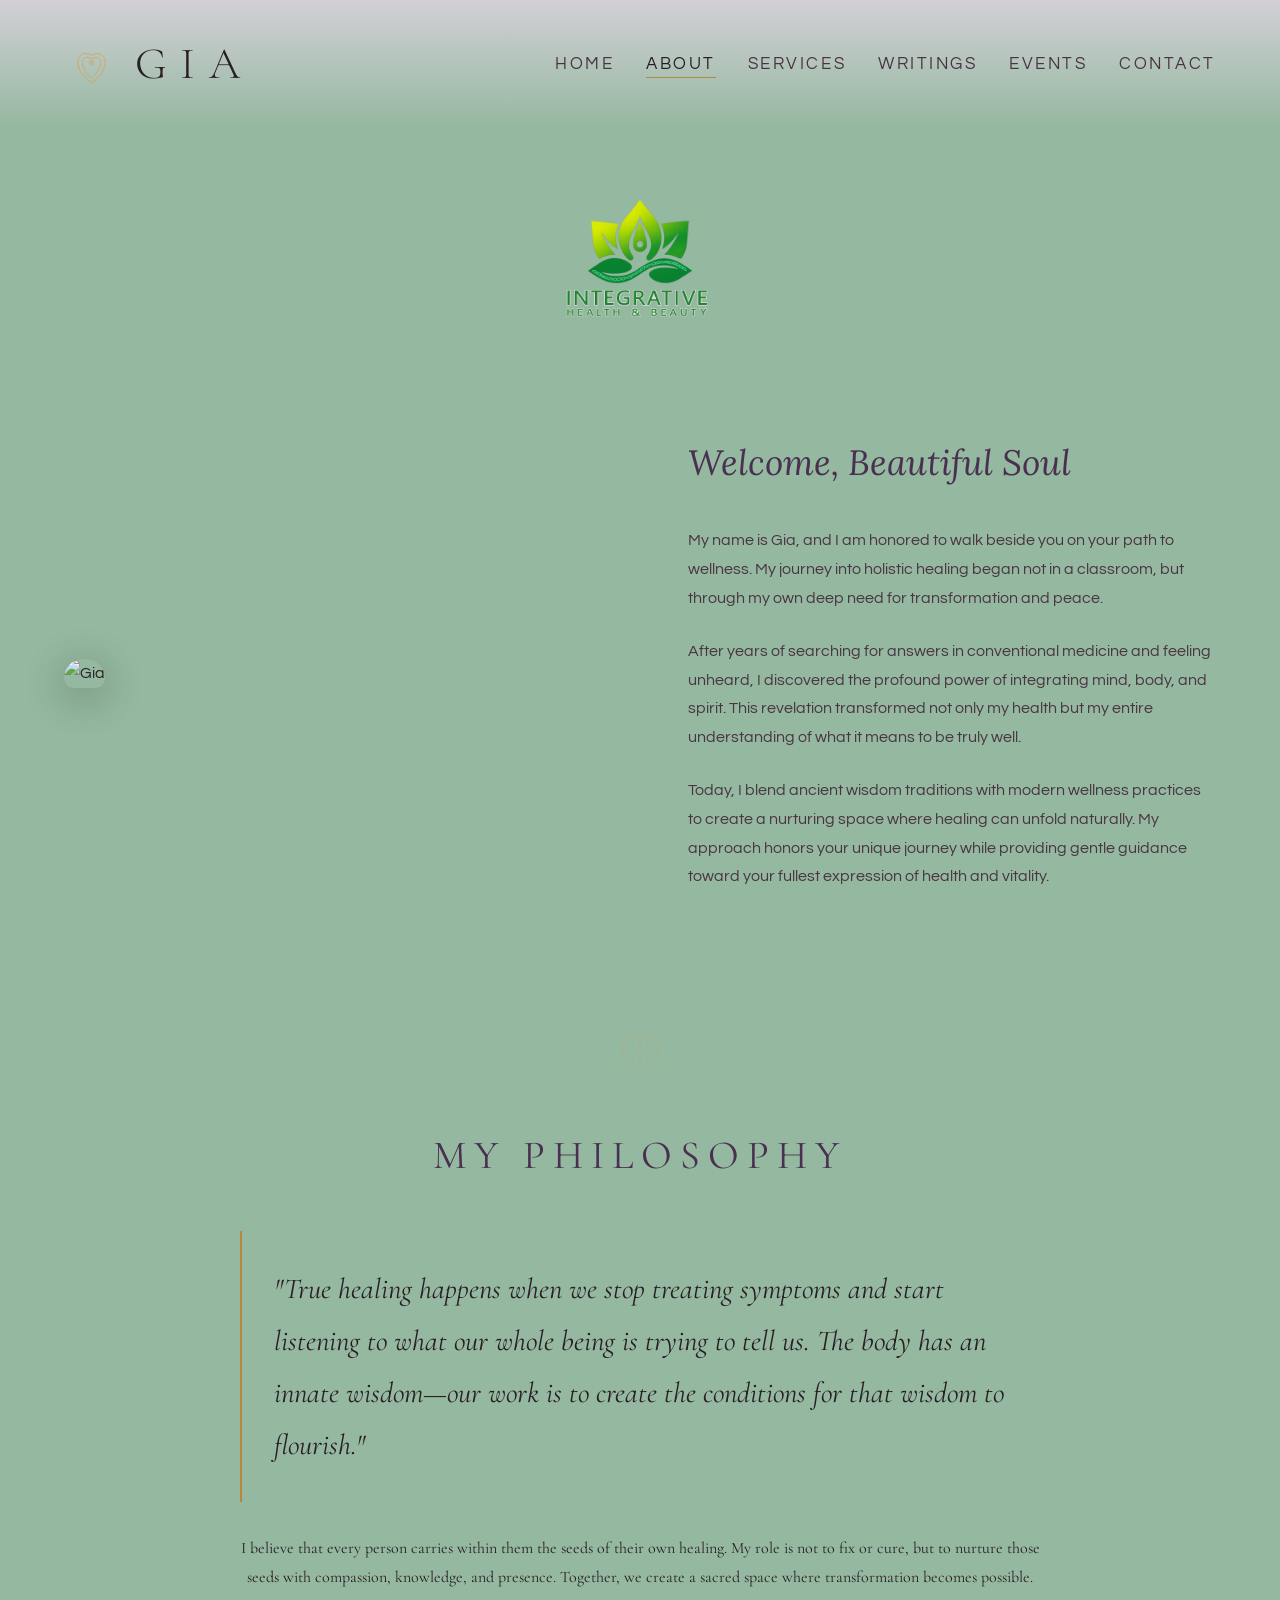
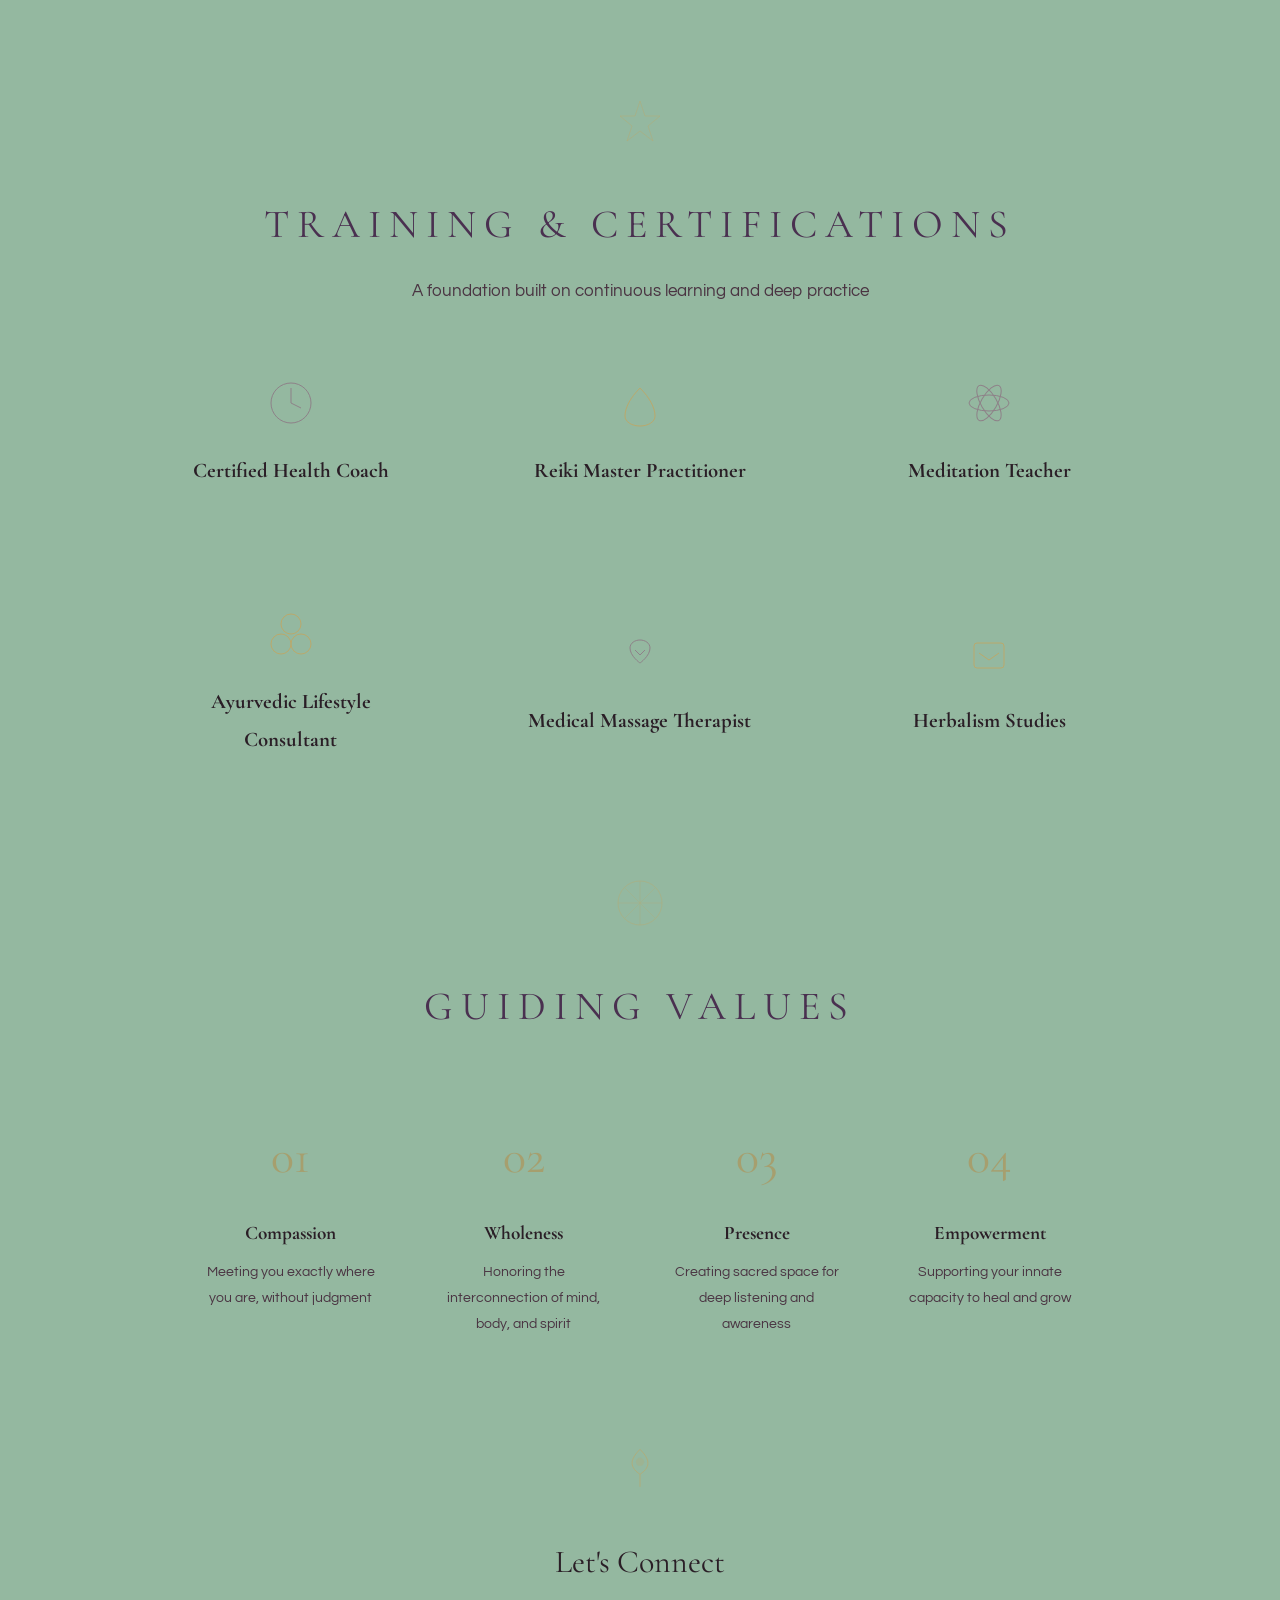
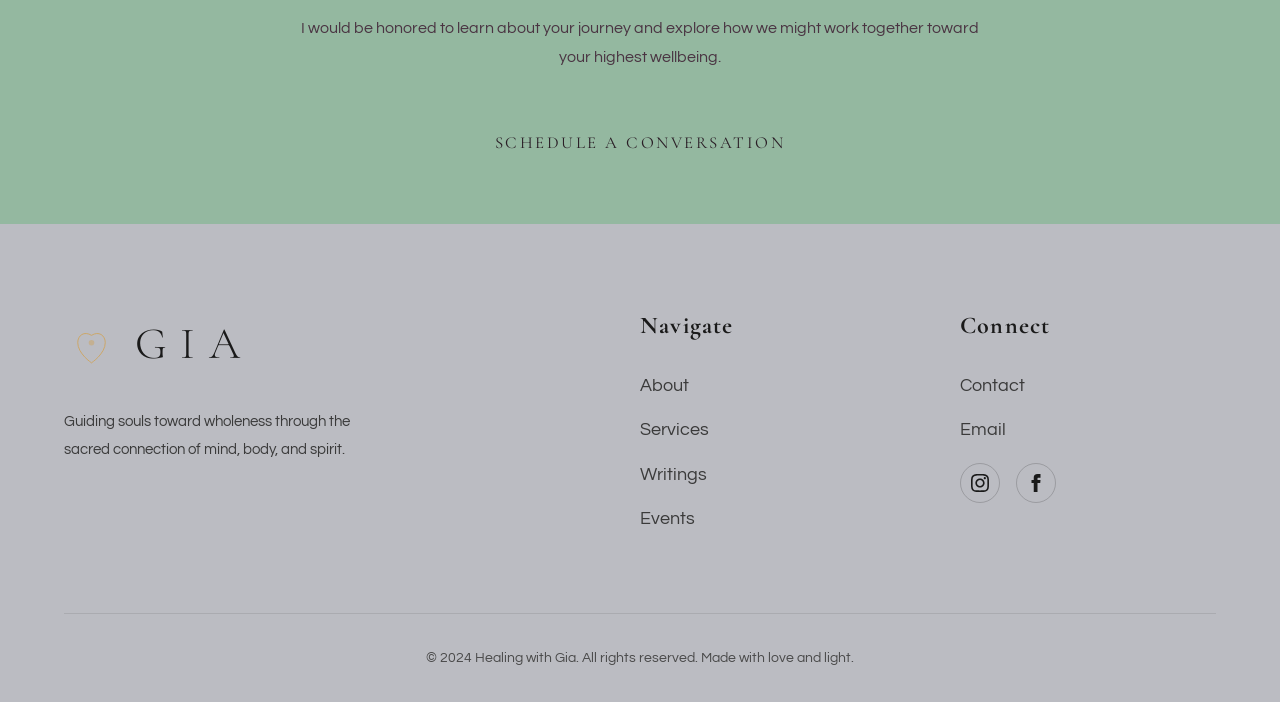
==== about.html @ 0a38664a "Fix nav spacing, credentials layout, bigger mobile, hero spacing Co-Authored-By: Claude Opus 4.6 (1M" ====
<!DOCTYPE html>
<html lang="en">
<head>
  <meta charset="UTF-8">
  <meta name="viewport" content="width=850">
  <title>About Gia | Healing with Gia</title>
  <link rel="stylesheet" href="styles.css">
  <link rel="icon" href="data:image/svg+xml,<svg xmlns='http://www.w3.org/2000/svg' viewBox='0 0 100 100'><text y='.9em' font-size='90'>🪷</text></svg>">
  <style>
    /* Unified sage green background for about page */
    body {
      background-color: #94B8A0;
    }

    .page-hero.about-hero {
      background: #94B8A0 !important;
    }

    .about-intro {
      background: #94B8A0;
    }

    .philosophy-section {
      background: #94B8A0;
    }

    .credentials {
      background: #94B8A0;
    }

    .approach-section {
      background: #94B8A0;
    }

    .home-cta {
      background: #94B8A0;
    }

    .about-image-placeholder {
      background: linear-gradient(135deg, #A8B8AC, #96A89C) !important;
    }
  </style>
</head>
<body>
  <!-- Floating Particles -->
  <div class="particle" style="top: 25%; left: 15%; animation-delay: 1s;"></div>
  <div class="particle" style="top: 55%; left: 80%; animation-delay: 3s;"></div>
  <div class="particle" style="top: 75%; left: 25%; animation-delay: 5s;"></div>

  <!-- Sacred Geometry Background -->
  <svg class="mandala-bg" viewBox="0 0 200 200">
    <circle cx="100" cy="100" r="90" fill="none" stroke="#8B5E7A" stroke-width="0.3"/>
    <circle cx="100" cy="100" r="60" fill="none" stroke="#8B5E7A" stroke-width="0.3"/>
    <circle cx="100" cy="100" r="30" fill="none" stroke="#8B5E7A" stroke-width="0.3"/>
  </svg>

  <!-- Navigation -->
  <nav class="nav-container">
    <a href="index.html" class="logo">
      <svg class="logo-symbol" viewBox="0 0 60 60" fill="none" xmlns="http://www.w3.org/2000/svg">
        <path d="M30 50C30 50 15 40 15 28C15 20 22 15 30 20C38 15 45 20 45 28C45 40 30 50 30 50Z" stroke="#D4A04A" stroke-width="1" fill="none"/>
        <path d="M30 45C30 45 20 37 20 28C20 23 25 20 30 24C35 20 40 23 40 28C40 37 30 45 30 45Z" stroke="#D4A04A" stroke-width="1" fill="none"/>
        <circle cx="30" cy="28" r="3" fill="#D4A04A" opacity="0.5"/>
      </svg>
      GIA
    </a>
    <ul class="nav-links">
      <li><a href="index.html">Home</a></li>
      <li><a href="about.html" class="active">About</a></li>
      <li><a href="services.html">Services</a></li>
      <li><a href="writings.html">Writings</a></li>
      <li><a href="events.html">Events</a></li>
      <li><a href="contact.html">Contact</a></li>
    </ul>
    <button class="mobile-menu-btn" aria-label="Menu">
      <span></span>
      <span></span>
      <span></span>
    </button>
  </nav>

  <!-- About Intro Section -->
  <section class="about-intro" style="padding-top: 10rem;">
    <div style="text-align: center; margin-bottom: 3rem;">
      <img src="logo.png" alt="Gia Logo" style="width: 320px; height: auto; max-width: 90%;">
    </div>
    <div class="about-grid">
      <div class="about-image fade-in">
        <img src="images/gia .png" alt="Gia" class="about-photo">
      </div>
      <div class="about-text fade-in delay-1">
        <h3>Welcome, Beautiful Soul</h3>
        <p>My name is Gia, and I am honored to walk beside you on your path to wellness. My journey into holistic healing began not in a classroom, but through my own deep need for transformation and peace.</p>
        <p>After years of searching for answers in conventional medicine and feeling unheard, I discovered the profound power of integrating mind, body, and spirit. This revelation transformed not only my health but my entire understanding of what it means to be truly well.</p>
        <p>Today, I blend ancient wisdom traditions with modern wellness practices to create a nurturing space where healing can unfold naturally. My approach honors your unique journey while providing gentle guidance toward your fullest expression of health and vitality.</p>
      </div>
    </div>
  </section>

  <!-- Philosophy Section -->
  <section class="philosophy-section">
    <div class="philosophy-content">
      <div class="section-header">
        <svg class="section-symbol" viewBox="0 0 50 50" fill="none" xmlns="http://www.w3.org/2000/svg">
          <path d="M25 5 L25 45" stroke="#D4A04A" stroke-width="0.5"/>
          <path d="M5 25 L45 25" stroke="#D4A04A" stroke-width="0.5"/>
          <circle cx="25" cy="25" r="18" stroke="#D4A04A" stroke-width="0.5" fill="none"/>
        </svg>
        <h2 style="font-family: 'Cormorant Garamond', serif;">My Philosophy</h2>
      </div>
      <blockquote>
        "True healing happens when we stop treating symptoms and start listening to what our whole being is trying to tell us. The body has an innate wisdom—our work is to create the conditions for that wisdom to flourish."
      </blockquote>
      <p class="fade-in">I believe that every person carries within them the seeds of their own healing. My role is not to fix or cure, but to nurture those seeds with compassion, knowledge, and presence. Together, we create a sacred space where transformation becomes possible.</p>
    </div>
  </section>

  <!-- Credentials Section -->
  <section class="credentials">
    <div class="section-header">
      <svg class="section-symbol" viewBox="0 0 50 50" fill="none" xmlns="http://www.w3.org/2000/svg">
        <polygon points="25,5 30,20 45,20 33,30 38,45 25,35 12,45 17,30 5,20 20,20" stroke="#D4A04A" stroke-width="0.5" fill="none"/>
      </svg>
      <h2>Training & Certifications</h2>
      <p>A foundation built on continuous learning and deep practice</p>
    </div>
    <div class="credentials-grid">
      <div class="credential-item fade-in">
        <svg viewBox="0 0 50 50" fill="none" xmlns="http://www.w3.org/2000/svg">
          <circle cx="25" cy="25" r="20" stroke="#8B5E7A" stroke-width="1" fill="none"/>
          <path d="M25 10 L25 25 L35 30" stroke="#8B5E7A" stroke-width="1" fill="none"/>
        </svg>
        <h4>Certified Health Coach</h4>
      </div>
      <div class="credential-item fade-in delay-1">
        <svg viewBox="0 0 50 50" fill="none" xmlns="http://www.w3.org/2000/svg">
          <path d="M25 10 C15 20 10 30 10 38 C10 44 17 48 25 48 C33 48 40 44 40 38 C40 30 35 20 25 10Z" stroke="#D4A04A" stroke-width="1" fill="none"/>
        </svg>
        <h4>Reiki Master Practitioner</h4>
      </div>
      <div class="credential-item fade-in delay-2">
        <svg viewBox="0 0 50 50" fill="none" xmlns="http://www.w3.org/2000/svg">
          <ellipse cx="25" cy="25" rx="20" ry="8" stroke="#8B5E7A" stroke-width="1" fill="none"/>
          <ellipse cx="25" cy="25" rx="20" ry="8" stroke="#8B5E7A" stroke-width="1" fill="none" transform="rotate(60 25 25)"/>
          <ellipse cx="25" cy="25" rx="20" ry="8" stroke="#8B5E7A" stroke-width="1" fill="none" transform="rotate(120 25 25)"/>
        </svg>
        <h4>Meditation Teacher</h4>
      </div>
      <div class="credential-item fade-in delay-3">
        <svg viewBox="0 0 50 50" fill="none" xmlns="http://www.w3.org/2000/svg">
          <circle cx="25" cy="15" r="10" stroke="#D4A04A" stroke-width="1" fill="none"/>
          <circle cx="15" cy="35" r="10" stroke="#D4A04A" stroke-width="1" fill="none"/>
          <circle cx="35" cy="35" r="10" stroke="#D4A04A" stroke-width="1" fill="none"/>
        </svg>
        <h4>Ayurvedic Lifestyle Consultant</h4>
      </div>
      <div class="credential-item fade-in delay-4">
        <svg viewBox="0 0 50 50" fill="none" xmlns="http://www.w3.org/2000/svg">
          <path d="M15 20 C15 15 20 12 25 12 C30 12 35 15 35 20 C35 28 25 35 25 35 C25 35 15 28 15 20Z" stroke="#8B5E7A" stroke-width="1" fill="none"/>
          <path d="M20 22 L25 27 L30 22" stroke="#8B5E7A" stroke-width="1" fill="none"/>
        </svg>
        <h4>Medical Massage Therapist</h4>
      </div>
      <div class="credential-item fade-in delay-4">
        <svg viewBox="0 0 50 50" fill="none" xmlns="http://www.w3.org/2000/svg">
          <rect x="10" y="15" width="30" height="25" rx="3" stroke="#D4A04A" stroke-width="1" fill="none"/>
          <path d="M15 25 L25 32 L35 25" stroke="#D4A04A" stroke-width="1" fill="none"/>
        </svg>
        <h4>Herbalism Studies</h4>
      </div>
    </div>
  </section>

  <!-- Values Section -->
  <section class="approach-section">
    <div class="approach-content">
      <div class="section-header">
        <svg class="section-symbol" viewBox="0 0 50 50" fill="none" xmlns="http://www.w3.org/2000/svg">
          <circle cx="25" cy="25" r="22" stroke="#D4A04A" stroke-width="0.5" fill="none"/>
          <path d="M25 3 L25 47 M3 25 L47 25 M10 10 L40 40 M40 10 L10 40" stroke="#D4A04A" stroke-width="0.3"/>
        </svg>
        <h2>Guiding Values</h2>
      </div>
      <div class="approach-steps">
        <div class="approach-step fade-in">
          <div class="step-number">01</div>
          <h4>Compassion</h4>
          <p>Meeting you exactly where you are, without judgment</p>
        </div>
        <div class="approach-step fade-in delay-1">
          <div class="step-number">02</div>
          <h4>Wholeness</h4>
          <p>Honoring the interconnection of mind, body, and spirit</p>
        </div>
        <div class="approach-step fade-in delay-2">
          <div class="step-number">03</div>
          <h4>Presence</h4>
          <p>Creating sacred space for deep listening and awareness</p>
        </div>
        <div class="approach-step fade-in delay-3">
          <div class="step-number">04</div>
          <h4>Empowerment</h4>
          <p>Supporting your innate capacity to heal and grow</p>
        </div>
      </div>
    </div>
  </section>

  <!-- Call to Action -->
  <section class="home-cta">
    <div class="cta-content fade-in">
      <svg class="section-symbol" viewBox="0 0 60 60" fill="none" xmlns="http://www.w3.org/2000/svg">
        <path d="M30 10 C20 20 15 30 30 40 C45 30 40 20 30 10Z" stroke="#D4A04A" stroke-width="1" fill="none"/>
        <path d="M30 40 L30 55" stroke="#D4A04A" stroke-width="1"/>
        <circle cx="30" cy="25" r="5" fill="#D4A04A" opacity="0.3"/>
      </svg>
      <h2>Let's Connect</h2>
      <p>I would be honored to learn about your journey and explore how we might work together toward your highest wellbeing.</p>
      <a href="contact.html" class="btn">Schedule a Conversation</a>
    </div>
  </section>

  <!-- Footer -->
  <footer>
    <div class="footer-content">
      <div class="footer-brand">
        <a href="index.html" class="logo">
          <svg class="logo-symbol" viewBox="0 0 60 60" fill="none" xmlns="http://www.w3.org/2000/svg">
            <path d="M30 50C30 50 15 40 15 28C15 20 22 15 30 20C38 15 45 20 45 28C45 40 30 50 30 50Z" stroke="#D4A04A" stroke-width="1" fill="none"/>
            <circle cx="30" cy="28" r="3" fill="#D4A04A" opacity="0.5"/>
          </svg>
          GIA
        </a>
        <p>Guiding souls toward wholeness through the sacred connection of mind, body, and spirit.</p>
      </div>
      <div class="footer-column">
        <h4>Navigate</h4>
        <ul>
          <li><a href="about.html">About</a></li>
          <li><a href="services.html">Services</a></li>
          <li><a href="writings.html">Writings</a></li>
          <li><a href="events.html">Events</a></li>
        </ul>
      </div>
      
      <div class="footer-column">
        <h4>Connect</h4>
        <ul>
          <li><a href="contact.html">Contact</a></li>
          <li><a href="mailto:hello@healingwithgia.com">Email</a></li>
        </ul>
        <div class="social-links" style="margin-top: 1rem;">
          <a href="#" aria-label="Instagram">
            <svg viewBox="0 0 24 24" fill="currentColor"><path d="M12 2.163c3.204 0 3.584.012 4.85.07 3.252.148 4.771 1.691 4.919 4.919.058 1.265.069 1.645.069 4.849 0 3.205-.012 3.584-.069 4.849-.149 3.225-1.664 4.771-4.919 4.919-1.266.058-1.644.07-4.85.07-3.204 0-3.584-.012-4.849-.07-3.26-.149-4.771-1.699-4.919-4.92-.058-1.265-.07-1.644-.07-4.849 0-3.204.013-3.583.07-4.849.149-3.227 1.664-4.771 4.919-4.919 1.266-.057 1.645-.069 4.849-.069zm0-2.163c-3.259 0-3.667.014-4.947.072-4.358.2-6.78 2.618-6.98 6.98-.059 1.281-.073 1.689-.073 4.948 0 3.259.014 3.668.072 4.948.2 4.358 2.618 6.78 6.98 6.98 1.281.058 1.689.072 4.948.072 3.259 0 3.668-.014 4.948-.072 4.354-.2 6.782-2.618 6.979-6.98.059-1.28.073-1.689.073-4.948 0-3.259-.014-3.667-.072-4.947-.196-4.354-2.617-6.78-6.979-6.98-1.281-.059-1.69-.073-4.949-.073zm0 5.838c-3.403 0-6.162 2.759-6.162 6.162s2.759 6.163 6.162 6.163 6.162-2.759 6.162-6.163c0-3.403-2.759-6.162-6.162-6.162zm0 10.162c-2.209 0-4-1.79-4-4 0-2.209 1.791-4 4-4s4 1.791 4 4c0 2.21-1.791 4-4 4zm6.406-11.845c-.796 0-1.441.645-1.441 1.44s.645 1.44 1.441 1.44c.795 0 1.439-.645 1.439-1.44s-.644-1.44-1.439-1.44z"/></svg>
          </a>
          <a href="#" aria-label="Facebook">
            <svg viewBox="0 0 24 24" fill="currentColor"><path d="M9 8h-3v4h3v12h5v-12h3.642l.358-4h-4v-1.667c0-.955.192-1.333 1.115-1.333h2.885v-5h-3.808c-3.596 0-5.192 1.583-5.192 4.615v3.385z"/></svg>
          </a>
        </div>
      </div>
    </div>
    <div class="footer-bottom">
      <p>&copy; 2024 Healing with Gia. All rights reserved. Made with love and light.</p>
    </div>
  </footer>

  <!-- Mobile Menu Overlay -->
  <div class="mobile-menu-overlay" id="mobileMenu">
    <a href="index.html">Home</a>
    <a href="about.html">About</a>
    <a href="services.html">Services</a>
    <a href="writings.html">Writings</a>
    <a href="events.html">Events</a>
    <a href="contact.html">Contact</a>
  </div>

  <script>
    // Scroll Animation
    const observerOptions = {
      threshold: 0.1,
      rootMargin: '0px 0px -50px 0px'
    };

    const observer = new IntersectionObserver((entries) => {
      entries.forEach(entry => {
        if (entry.isIntersecting) {
          entry.target.classList.add('visible');
        }
      });
    }, observerOptions);

    document.querySelectorAll('.fade-in').forEach(el => observer.observe(el));

    // Nav scroll effect
    window.addEventListener('scroll', () => {
      const nav = document.querySelector('.nav-container');
      if (window.scrollY > 100) {
        nav.classList.add('scrolled');
      } else {
        nav.classList.remove('scrolled');
      }
    });

    // Mobile menu toggle
    const menuBtn = document.querySelector('.mobile-menu-btn');
    const mobileMenu = document.getElementById('mobileMenu');
    if (menuBtn && mobileMenu) {
      menuBtn.addEventListener('click', () => {
        menuBtn.classList.toggle('active');
        mobileMenu.classList.toggle('active');
      });
    }
  </script>
</body>
</html>
---- styles.css ----
/* ============================================
   Gia Health Coach - Spiritual Wellness Design
   ============================================ */

@import url('https://fonts.googleapis.com/css2?family=Cormorant+Garamond:ital,wght@0,300;0,400;0,500;0,600;1,300;1,400&family=Lora:ital,wght@0,400;0,500;0,600;1,400&family=PT+Serif:ital,wght@0,400;0,700;1,400&family=Playfair+Display:ital,wght@0,400;0,500;0,600;0,700;1,400&family=Questrial&family=Tenor+Sans&family=Raleway:wght@200;300;400&family=Quicksand:wght@300;400&family=Poppins:wght@200;300;400&family=Lato:wght@100;300;400&display=swap');

:root {
  --cream: #EDE8E4;
  --soft-sage: #E2E6E0;
  --muted-lavender: #E6E2EA;
  --warm-sand: #EAE6E0;
  --gentle-rose: #EAE2E4;
  --text-dark: #2A1E26;
  --text-light: #4A3442;
  --accent-gold: #B8873E;
  --accent-sage-dark: #8B5E7A;
  --transition: all 0.4s cubic-bezier(0.4, 0, 0.2, 1);
}

* {
  margin: 0;
  padding: 0;
  box-sizing: border-box;
}

html {
  scroll-behavior: smooth;
}

body {
  font-family: 'Questrial', sans-serif;
  background-color: var(--cream);
  color: var(--text-dark);
  line-height: 1.8;
  overflow-x: hidden;
}

/* ============================================
   Spiritual Symbols & Decorative Elements
   ============================================ */

.lotus-symbol {
  width: 60px;
  height: 60px;
  opacity: 0.6;
}

.mandala-bg {
  position: fixed;
  top: 50%;
  left: 50%;
  transform: translate(-50%, -50%);
  width: 800px;
  height: 800px;
  opacity: 0.03;
  pointer-events: none;
  z-index: 0;
}

.sacred-geometry {
  position: absolute;
  opacity: 0.08;
  pointer-events: none;
}

/* Floating particles for meditative effect */
.particle {
  position: fixed;
  width: 4px;
  height: 4px;
  background: var(--accent-gold);
  border-radius: 50%;
  opacity: 0.3;
  animation: float 15s infinite ease-in-out;
  pointer-events: none;
}

@keyframes float {
  0%, 100% { transform: translateY(0) translateX(0); opacity: 0.3; }
  25% { transform: translateY(-100px) translateX(20px); opacity: 0.5; }
  50% { transform: translateY(-50px) translateX(-20px); opacity: 0.3; }
  75% { transform: translateY(-150px) translateX(10px); opacity: 0.4; }
}

/* ============================================
   Navigation
   ============================================ */

.nav-container {
  position: fixed;
  top: 0;
  left: 0;
  right: 0;
  z-index: 1000;
  padding: 1.5rem 4rem;
  display: flex;
  justify-content: space-between;
  align-items: center;
  background: linear-gradient(to bottom, #D2D0D6, transparent);
  transition: var(--transition);
}

.nav-container.scrolled {
  background: rgba(210, 208, 214, 0.95);
  backdrop-filter: blur(10px);
  box-shadow: 0 2px 30px rgba(0, 0, 0, 0.2);
}

.logo {
  font-family: 'Cormorant Garamond', serif;
  font-size: 2.8rem;
  font-weight: 300;
  letter-spacing: 0.3em;
  color: var(--text-dark);
  text-decoration: none;
  display: flex;
  align-items: center;
  gap: 1rem;
}

.logo-symbol {
  width: 55px;
  height: 55px;
  opacity: 0.8;
}

.nav-links {
  display: flex;
  gap: 2rem;
  list-style: none;
}

.nav-links a {
  font-family: 'Questrial', sans-serif;
  font-size: 1.05rem;
  letter-spacing: 0.15em;
  text-transform: uppercase;
  color: var(--text-light);
  text-decoration: none;
  position: relative;
  transition: var(--transition);
}

.nav-links a::after {
  content: '';
  position: absolute;
  bottom: -5px;
  left: 0;
  width: 0;
  height: 1px;
  background: var(--accent-gold);
  transition: var(--transition);
}

.nav-links a:hover {
  color: var(--text-dark);
}

.nav-links a:hover::after {
  width: 100%;
}

.nav-links a.active {
  color: var(--text-dark);
}

.nav-links a.active::after {
  width: 100%;
}

/* Mobile Navigation */
.mobile-menu-btn {
  display: none;
  background: none;
  border: none;
  cursor: pointer;
  padding: 10px;
}

.mobile-menu-btn span {
  display: block;
  width: 25px;
  height: 1px;
  background: var(--text-dark);
  margin: 6px 0;
  transition: var(--transition);
}

/* ============================================
   Hero Section
   ============================================ */

.hero {
  min-height: auto;
  display: flex;
  align-items: center;
  justify-content: center;
  text-align: center;
  padding: 10rem 2rem 3rem;
  position: relative;
  background: linear-gradient(135deg, var(--cream) 0%, var(--soft-sage) 50%, var(--muted-lavender) 100%);
}

.hero-content {
  max-width: 800px;
  z-index: 1;
}

.hero-symbol {
  width: 120px;
  height: 120px;
  margin-bottom: -1rem;
  opacity: 0.9;
  animation: breathe 4s infinite ease-in-out;
  object-fit: contain;
  border-radius: 12px;
}

img.section-symbol {
  width: 60px;
  height: 60px;
  object-fit: contain;
  border-radius: 8px;
}

@keyframes breathe {
  0%, 100% { transform: scale(1); opacity: 0.7; }
  50% { transform: scale(1.05); opacity: 0.9; }
}

.hero h1 {
  font-family: 'Cormorant Garamond', serif;
  font-size: clamp(1.8rem, 4vw, 2.5rem);
  font-weight: normal;
  letter-spacing: 0.2em;
  text-transform: uppercase;
  margin-bottom: 1.5rem;
  line-height: 1.2;
  color: #4A3050;
}

.hero .subtitle {
  font-size: 1.1rem;
  color: var(--text-dark);
  letter-spacing: 0.2em;
  text-transform: uppercase;
  margin-bottom: 1.5rem;
  opacity: 0.75;
}

.hero .tagline {
  font-family: 'Cormorant Garamond', serif;
  font-size: 1.4rem;
  font-style: italic;
  color: var(--text-dark);
  opacity: 0.7;
  max-width: 600px;
  margin: 0 auto 3rem;
}

/* ============================================
   Buttons
   ============================================ */

.btn {
  display: inline-block;
  padding: 1rem 3rem;
  font-family: 'Cormorant Garamond', serif;
  font-size: 1.05rem;
  letter-spacing: 0.15em;
  text-transform: uppercase;
  text-decoration: none;
  border: none;
  color: var(--text-dark);
  background: transparent;
  cursor: pointer;
  transition: var(--transition);
  position: relative;
  overflow: hidden;
}

.hero .btn {
  animation: gentlePulse 2.5s ease-in-out infinite;
}

@keyframes gentlePulse {
  0%, 100% { opacity: 0.7; transform: scale(1); }
  50% { opacity: 1; transform: scale(1.05); }
}

.btn::before {
  content: '';
  position: absolute;
  bottom: 0;
  left: 0;
  width: 0;
  height: 1px;
  background: var(--accent-gold);
  transition: var(--transition);
  z-index: -1;
}

.btn:hover {
  color: #4A3050;
}

.btn:hover::before {
  width: 100%;
}

.btn-light {
  border: none;
  color: #4A3050;
  font-weight: 500;
  text-decoration: underline;
  text-underline-offset: 4px;
  padding-left: 0;
}

.btn-light::after {
  content: ' →';
}

.btn-light::before {
  display: none;
}

.btn-light:hover {
  color: #2A1A30;
}

/* ============================================
   Section Styles
   ============================================ */

section {
  padding: 2.5rem 4rem;
  position: relative;
}

.section-header {
  text-align: center;
  margin-bottom: 2.5rem;
}

.section-symbol {
  width: 50px;
  height: 50px;
  margin-bottom: 2rem;
  opacity: 0.5;
}

.section-header h2 {
  font-family: 'Cormorant Garamond', serif;
  font-size: clamp(1.8rem, 4vw, 2.5rem);
  font-weight: normal;
  letter-spacing: 0.2em;
  text-transform: uppercase;
  margin-bottom: 1rem;
  color: #4A3050;
}

.section-header .divider {
  width: 60px;
  height: 1px;
  background: var(--accent-gold);
  margin: 1.5rem auto;
}

.section-header p {
  color: var(--text-light);
  max-width: 600px;
  margin: 0 auto;
  font-size: 1.05rem;
}

/* ============================================
   Page Hero (for inner pages)
   ============================================ */

.page-hero {
  min-height: auto;
  display: flex;
  align-items: center;
  justify-content: center;
  text-align: center;
  padding: 6rem 2rem 2rem;
  position: relative;
}

.page-hero.about-hero {
  background: linear-gradient(135deg, var(--soft-sage) 0%, var(--cream) 100%);
}

.page-hero.services-hero {
  background: linear-gradient(135deg, var(--muted-lavender) 0%, var(--cream) 100%);
}

.page-hero.writings-hero {
  background: linear-gradient(135deg, var(--warm-sand) 0%, var(--cream) 100%);
}

.page-hero.journey-hero {
  background: linear-gradient(135deg, var(--gentle-rose) 0%, var(--cream) 100%);
}

.page-hero.contact-hero {
  background: linear-gradient(135deg, var(--soft-sage) 0%, var(--muted-lavender) 100%);
}

.page-hero h1 {
  font-family: 'Cormorant Garamond', serif;
  font-size: clamp(1.8rem, 4vw, 2.5rem);
  font-weight: normal;
  letter-spacing: 0.2em;
  text-transform: uppercase;
  color: #4A3050;
  margin-bottom: 0;
}

.page-hero .page-subtitle {
  font-family: 'Cormorant Garamond', serif;
  font-size: 1.3rem;
  font-style: italic;
  color: var(--text-dark);
  opacity: 0.7;
  margin-top: -0.5rem;
}

/* ============================================
   About Page Styles
   ============================================ */

.about-intro {
  background: var(--cream);
  padding: 3.5rem 4rem;
}

.about-grid {
  display: grid;
  grid-template-columns: 1fr 1fr;
  gap: 6rem;
  max-width: 1200px;
  margin: 0 auto;
  align-items: center;
}

.about-image {
  position: relative;
}

.about-image-placeholder {
  width: 100%;
  aspect-ratio: 3/4;
  background: linear-gradient(135deg, var(--soft-sage), var(--muted-lavender));
  border-radius: 200px 200px 100px 100px;
  display: flex;
  align-items: center;
  justify-content: center;
}

.about-image-placeholder svg {
  width: 150px;
  height: 150px;
  opacity: 0.3;
}

.about-image .about-photo {
  width: 100%;
  border-radius: 200px 200px 100px 100px;
  object-fit: cover;
  aspect-ratio: 3/4;
  box-shadow: 0 8px 40px rgba(0, 0, 0, 0.3);
}

.about-text h3 {
  font-family: 'Lora', serif;
  font-size: 2.2rem;
  font-weight: 400;
  font-style: italic;
  color: #4A3050;
  margin-bottom: 2rem;
}

.about-text p {
  margin-bottom: 1.5rem;
  color: var(--text-light);
}

.philosophy-section {
  background: var(--soft-sage);
  padding: 3.5rem 4rem;
}

.philosophy-content {
  max-width: 800px;
  margin: 0 auto;
  text-align: center;
  font-family: 'Cormorant Garamond', serif;
}

.philosophy-content blockquote {
  font-family: 'Cormorant Garamond', serif;
  font-size: 1.8rem;
  font-style: italic;
  color: var(--text-dark);
  margin: 2rem 0;
  padding: 2rem;
  border-left: 2px solid var(--accent-gold);
  text-align: left;
}

.credentials {
  background: var(--cream);
  padding: 3rem 4rem;
}

.credentials-grid {
  display: grid;
  grid-template-columns: repeat(3, 1fr);
  gap: 3rem;
  max-width: 1000px;
  margin: 0 auto;
}

.credential-item {
  text-align: center;
  padding: 2rem;
  display: flex;
  flex-direction: column;
  align-items: center;
  justify-content: center;
  min-height: 150px;
}

.credential-item svg {
  width: 50px;
  height: 50px;
  margin-bottom: 1.5rem;
  opacity: 0.6;
}

.credential-item h4 {
  font-family: 'Cormorant Garamond', serif;
  font-size: 1.3rem;
  margin-bottom: 0.5rem;
}

.credential-item p {
  color: var(--text-light);
  font-size: 0.9rem;
}

/* ============================================
   Services Page Styles
   ============================================ */

.services-intro {
  background: var(--cream);
  padding: 2rem 4rem 2.5rem;
  text-align: center;
}

.services-intro p {
  max-width: 700px;
  margin: 0 auto;
  color: var(--text-light);
  font-size: 1.1rem;
}

.services-grid {
  background: var(--cream);
  padding: 0 4rem 3rem;
}

.services-container {
  display: grid;
  grid-template-columns: repeat(2, 1fr);
  gap: 3rem;
  max-width: 1200px;
  margin: 0 auto;
}

.service-card {
  background: rgba(240, 236, 232, 0.6);
  padding: 3rem;
  border-radius: 20px;
  transition: var(--transition);
  position: relative;
  overflow: hidden;
}

.service-card::before {
  content: '';
  position: absolute;
  top: 0;
  left: 0;
  width: 100%;
  height: 3px;
  background: linear-gradient(90deg, var(--accent-gold), var(--accent-sage-dark));
  transform: scaleX(0);
  transition: var(--transition);
}

.service-card:hover {
  transform: translateY(-5px);
  box-shadow: 0 20px 60px rgba(74, 69, 67, 0.1);
}

.service-card:hover::before {
  transform: scaleX(1);
}

.service-icon {
  width: 60px;
  height: 60px;
  margin-bottom: 1.5rem;
  opacity: 0.7;
}

.service-card .btn {
  padding-left: 0;
  text-decoration: underline;
  text-underline-offset: 4px;
  animation: none;
}

.service-card .btn::after {
  content: ' →';
}

.service-card h3 {
  font-family: 'Cormorant Garamond', serif;
  font-size: 1.6rem;
  margin-bottom: 1rem;
}

.service-card p {
  color: var(--text-light);
  margin-bottom: 1.5rem;
}

.service-details {
  list-style: none;
  margin-bottom: 2rem;
}

.service-details li {
  padding: 0.5rem 0;
  padding-left: 1.5rem;
  position: relative;
  color: var(--text-light);
  font-size: 0.95rem;
}

.service-details li::before {
  content: '◈';
  position: absolute;
  left: 0;
  color: #4A3050;
  font-size: 0.7rem;
}

.service-price {
  font-family: 'Cormorant Garamond', serif;
  font-size: 1.3rem;
  color: var(--accent-sage-dark);
  margin-bottom: 1.5rem;
}

.approach-section {
  background: var(--muted-lavender);
  padding: 2rem 4rem;
}

.approach-content {
  max-width: 900px;
  margin: 0 auto;
}

.approach-steps {
  display: grid;
  grid-template-columns: repeat(4, 1fr);
  gap: 2rem;
  margin-top: 2rem;
}

.approach-step {
  text-align: center;
  padding: 2rem 1rem;
}

.step-number {
  font-family: 'Cormorant Garamond', serif;
  font-size: 3rem;
  color: var(--accent-gold);
  opacity: 0.5;
  margin-bottom: 1rem;
}

.approach-step h4 {
  font-family: 'Cormorant Garamond', serif;
  font-size: 1.2rem;
  margin-bottom: 0.5rem;
}

.approach-step p {
  font-size: 0.9rem;
  color: var(--text-light);
}

/* ============================================
   Writings Page Styles
   ============================================ */

.writings-intro {
  background: var(--cream);
  padding: 2rem 4rem;
  text-align: center;
}

.writings-intro p {
  max-width: 700px;
  margin: 0 auto;
  color: var(--text-light);
  font-size: 1.1rem;
}

.writings-grid {
  background: var(--cream);
  padding: 4rem;
}

.writings-container {
  display: grid;
  grid-template-columns: repeat(3, 1fr);
  gap: 2.5rem;
  max-width: 1200px;
  margin: 0 auto;
}

.writing-card {
  background: rgba(100, 90, 130, 0.18);
  border-radius: 15px;
  overflow: hidden;
  transition: var(--transition);
}

.writing-card:hover {
  transform: translateY(-8px);
  box-shadow: 0 25px 50px rgba(74, 69, 67, 0.12);
}

.writing-image {
  height: 200px;
  background: linear-gradient(135deg, #7E5C8C, #5E4070);
  display: flex;
  align-items: center;
  justify-content: center;
}

.writing-image svg {
  width: 60px;
  height: 60px;
  opacity: 0.4;
}

.writing-content {
  padding: 2rem;
}

.writing-category {
  font-size: 0.75rem;
  letter-spacing: 0.15em;
  text-transform: uppercase;
  color: var(--accent-sage-dark);
  margin-bottom: 0.8rem;
}

.writing-card h3 {
  font-family: 'Cormorant Garamond', serif;
  font-size: 1.4rem;
  margin-bottom: 1rem;
  line-height: 1.4;
}

.writing-card p {
  color: var(--text-light);
  font-size: 0.95rem;
  margin-bottom: 1.5rem;
}

.read-more {
  font-size: 0.85rem;
  letter-spacing: 0.1em;
  text-transform: uppercase;
  color: var(--accent-gold);
  text-decoration: none;
  transition: var(--transition);
}

.read-more:hover {
  color: var(--text-dark);
}

.featured-writing {
  background: var(--warm-sand);
  padding: 3.5rem 4rem;
}

.featured-content {
  max-width: 800px;
  margin: 0 auto;
  text-align: center;
}

.featured-content .writing-category {
  margin-bottom: 1.5rem;
}

.featured-content h3 {
  font-family: 'Cormorant Garamond', serif;
  font-size: 2.2rem;
  margin-bottom: 2rem;
}

.featured-content .excerpt {
  font-family: 'Cormorant Garamond', serif;
  font-size: 1.3rem;
  font-style: italic;
  color: var(--text-light);
  margin-bottom: 2rem;
  line-height: 1.8;
}

/* ============================================
   Journey/Testimonials Page Styles
   ============================================ */

.journey-intro {
  background: var(--cream);
  padding: 4rem 4rem 6rem;
  text-align: center;
}

.journey-intro p {
  max-width: 700px;
  margin: 0 auto;
  color: var(--text-light);
  font-size: 1.1rem;
}

.testimonials-section {
  background: var(--gentle-rose);
  padding: 3.5rem 4rem;
}

.testimonials-container {
  max-width: 1000px;
  margin: 0 auto;
}

.testimonial-card {
  background: rgba(230, 226, 234, 0.6);
  padding: 3rem;
  border-radius: 20px;
  margin-bottom: 2.5rem;
  position: relative;
}

.testimonial-card::before {
  content: '"';
  font-family: 'Cormorant Garamond', serif;
  font-size: 6rem;
  color: var(--accent-gold);
  opacity: 0.2;
  position: absolute;
  top: 1rem;
  left: 2rem;
  line-height: 1;
}

.testimonial-text {
  font-family: 'Cormorant Garamond', serif;
  font-size: 1.3rem;
  font-style: italic;
  line-height: 1.8;
  margin-bottom: 2rem;
  padding-left: 2rem;
}

.testimonial-author {
  display: flex;
  align-items: center;
  gap: 1rem;
  padding-left: 2rem;
}

.author-avatar {
  width: 50px;
  height: 50px;
  border-radius: 50%;
  background: linear-gradient(135deg, var(--soft-sage), var(--muted-lavender));
  display: flex;
  align-items: center;
  justify-content: center;
}

.author-avatar span {
  font-family: 'Cormorant Garamond', serif;
  font-size: 1.2rem;
  color: var(--text-dark);
}

.author-info h4 {
  font-family: 'Cormorant Garamond', serif;
  font-size: 1.1rem;
}

.author-info p {
  font-size: 0.85rem;
  color: var(--text-light);
}

.transformation-stories {
  background: var(--cream);
  padding: 3.5rem 4rem;
}

.stories-grid {
  display: grid;
  grid-template-columns: repeat(2, 1fr);
  gap: 4rem;
  max-width: 1100px;
  margin: 0 auto;
}

.story-card {
  position: relative;
  padding: 2.5rem;
  background: linear-gradient(135deg, var(--soft-sage), transparent);
  border-radius: 20px;
}

.story-card h4 {
  font-family: 'Cormorant Garamond', serif;
  font-size: 1.5rem;
  margin-bottom: 1.5rem;
}

.story-card p {
  color: var(--text-light);
}

/* ============================================
   Contact Page Styles
   ============================================ */

.contact-content {
  background: var(--cream);
  padding: 3.5rem 4rem;
}

.contact-grid {
  display: grid;
  grid-template-columns: 1fr 1fr;
  gap: 6rem;
  max-width: 1100px;
  margin: 0 auto;
}

.contact-info h3 {
  font-family: 'Cormorant Garamond', serif;
  font-size: 1.8rem;
  margin-bottom: 2rem;
}

.contact-info p {
  color: var(--text-light);
  margin-bottom: 2rem;
}

.contact-details {
  margin-top: 3rem;
}

.contact-item {
  display: flex;
  align-items: center;
  gap: 1rem;
  margin-bottom: 1.5rem;
}

.contact-item svg {
  width: 24px;
  height: 24px;
  opacity: 0.6;
}

.contact-item span {
  color: var(--text-light);
}

.contact-form {
  background: rgba(236, 232, 238, 0.6);
  padding: 3rem;
  border-radius: 20px;
}

.form-group {
  margin-bottom: 1.5rem;
}

.form-group label {
  display: block;
  font-size: 0.85rem;
  letter-spacing: 0.1em;
  text-transform: uppercase;
  color: var(--text-light);
  margin-bottom: 0.5rem;
}

.form-group input,
.form-group textarea,
.form-group select {
  width: 100%;
  padding: 1rem;
  font-family: 'Questrial', sans-serif;
  font-size: 1rem;
  border: 1px solid rgba(255, 255, 255, 0.1);
  border-radius: 8px;
  background: var(--cream);
  color: var(--text-dark);
  transition: var(--transition);
}

.form-group input:focus,
.form-group textarea:focus,
.form-group select:focus {
  outline: none;
  border-color: var(--accent-gold);
}

.form-group textarea {
  min-height: 150px;
  resize: vertical;
}

.submit-btn {
  width: 100%;
  padding: 1.2rem;
  font-family: 'Questrial', sans-serif;
  font-size: 0.9rem;
  letter-spacing: 0.15em;
  text-transform: uppercase;
  border: none;
  background: var(--text-dark);
  color: white;
  cursor: pointer;
  transition: var(--transition);
  border-radius: 8px;
}

.submit-btn:hover {
  background: var(--accent-gold);
}

.schedule-section {
  background: var(--soft-sage);
  padding: 3.5rem 4rem;
  text-align: center;
}

.schedule-content {
  max-width: 600px;
  margin: 0 auto;
}

.schedule-content h3 {
  font-family: 'Cormorant Garamond', serif;
  font-size: 2rem;
  margin-bottom: 1.5rem;
}

.schedule-content p {
  color: var(--text-light);
  margin-bottom: 2rem;
}

/* ============================================
   Footer
   ============================================ */

footer {
  background: #BBBCC2;
  color: #1A1A1A;
  padding: 5rem 4rem 2rem;
}

.footer-content {
  display: grid;
  grid-template-columns: 2fr 1fr 1fr;
  gap: 4rem;
  max-width: 1200px;
  margin: 0 auto 4rem;
}

.footer-brand .logo {
  color: #1A1A1A;
  margin-bottom: 1.5rem;
}

.footer-brand p {
  color: #3A3A3A;
  font-size: 0.95rem;
  max-width: 300px;
}

.footer-column h4 {
  font-family: 'Cormorant Garamond', serif;
  font-size: 1.5rem;
  margin-bottom: 1.5rem;
  letter-spacing: 0.05em;
}

.footer-column ul {
  list-style: none;
}

.footer-column ul li {
  margin-bottom: 0.8rem;
}

.footer-column ul a {
  color: #3A3A3A;
  text-decoration: none;
  font-size: 1.1rem;
  transition: var(--transition);
}

.footer-column ul a:hover {
  color: #1A1A1A;
}

.social-links {
  display: flex;
  gap: 1rem;
}

.social-links a {
  width: 40px;
  height: 40px;
  border: 1px solid rgba(26, 26, 26, 0.2);
  border-radius: 50%;
  display: flex;
  align-items: center;
  justify-content: center;
  transition: var(--transition);
}

.social-links a:hover {
  border-color: var(--accent-gold);
  background: var(--accent-gold);
}

.social-links svg {
  width: 18px;
  height: 18px;
  fill: #1A1A1A;
}

.footer-bottom {
  text-align: center;
  padding-top: 2rem;
  border-top: 1px solid rgba(26, 26, 26, 0.1);
}

.footer-bottom p {
  color: #4A4A4A;
  font-size: 0.85rem;
}

/* ============================================
   Home Page Sections
   ============================================ */

.home-about {
  background: var(--cream);
}

.about-photo {
  width: 100%;
  max-width: 450px;
  border-radius: 18px;
  object-fit: cover;
  box-shadow: 0 8px 30px rgba(44, 36, 38, 0.15);
}

.home-about-grid {
  display: grid;
  grid-template-columns: 1fr 1fr;
  gap: 6rem;
  max-width: 1100px;
  margin: 0 auto;
  align-items: center;
}

.home-services {
  background: var(--soft-sage);
}

.home-services-grid {
  display: grid;
  grid-template-columns: repeat(3, 1fr);
  gap: 2.5rem;
  max-width: 1100px;
  margin: 0 auto;
}

.home-service-card {
  background: rgba(238, 232, 228, 0.6);
  padding: 2.5rem;
  border-radius: 15px;
  text-align: center;
  transition: var(--transition);
}

.home-service-card:hover {
  transform: translateY(-5px);
  box-shadow: 0 15px 40px rgba(74, 69, 67, 0.1);
}

.home-service-card svg {
  width: 50px;
  height: 50px;
  margin-bottom: 1.5rem;
  opacity: 0.7;
}

.home-service-card h3 {
  font-family: 'Cormorant Garamond', serif;
  font-size: 1.4rem;
  margin-bottom: 1rem;
}

.home-service-card p {
  color: var(--text-light);
  font-size: 0.95rem;
}

.home-testimonial {
  background: var(--muted-lavender);
}

.testimonial-featured {
  max-width: 800px;
  margin: 0 auto;
  text-align: center;
}

.testimonial-featured blockquote {
  font-family: 'Cormorant Garamond', serif;
  font-size: 1.6rem;
  font-style: italic;
  line-height: 1.8;
  margin-bottom: 2rem;
}

.home-cta {
  background: linear-gradient(135deg, var(--warm-sand), var(--gentle-rose));
  text-align: center;
}

.cta-content {
  max-width: 700px;
  margin: 0 auto;
}

.cta-content h2 {
  font-family: 'Cormorant Garamond', serif;
  font-size: 2rem;
  font-weight: 400;
  letter-spacing: normal;
  margin-bottom: 1.5rem;
}

.cta-content p {
  color: var(--text-light);
  margin-bottom: 2.5rem;
}

/* ============================================
   Responsive Design — Preserve Desktop Layout
   ============================================
   The viewport is set to width=1200, so the browser
   scales the full desktop composition to fit any screen.
   No grid restructuring, no element hiding, no stacking.
   ============================================ */

/* Mobile menu overlay — touch-device only */
@media (pointer: coarse) {
  .mobile-menu-btn {
    display: block;
    position: relative;
    z-index: 1002;
  }

  .mobile-menu-btn.active span:nth-child(1) {
    transform: rotate(45deg) translate(5px, 5px);
  }
  .mobile-menu-btn.active span:nth-child(2) {
    opacity: 0;
  }
  .mobile-menu-btn.active span:nth-child(3) {
    transform: rotate(-45deg) translate(5px, -5px);
  }
}

.mobile-menu-overlay {
  display: none;
  position: fixed;
  top: 0;
  left: 0;
  width: 100%;
  height: 100%;
  background: rgba(237, 232, 228, 0.97);
  backdrop-filter: blur(20px);
  z-index: 1001;
  flex-direction: column;
  align-items: center;
  justify-content: center;
  gap: 2.5rem;
  opacity: 0;
  transition: opacity 0.4s ease;
}

.mobile-menu-overlay.active {
  display: flex;
  opacity: 1;
}

.mobile-menu-overlay a {
  font-family: 'Cormorant Garamond', serif;
  font-size: 2rem;
  letter-spacing: 0.15em;
  text-transform: uppercase;
  color: var(--text-dark);
  text-decoration: none;
  transition: var(--transition);
}

.mobile-menu-overlay a:hover {
  color: var(--accent-gold);
}

/* ============================================
   Animations
   ============================================ */

.fade-in {
  opacity: 0;
  transform: translateY(30px);
  transition: opacity 0.8s ease, transform 0.8s ease;
}

.fade-in.visible {
  opacity: 1;
  transform: translateY(0);
}

.delay-1 { transition-delay: 0.1s; }
.delay-2 { transition-delay: 0.2s; }
.delay-3 { transition-delay: 0.3s; }
.delay-4 { transition-delay: 0.4s; }


/* ============================================
   Event Card - Side by Side Layout
   ============================================ */

.event-card {
  display: flex;
  align-items: flex-start;
  gap: 1.5rem;
  max-width: 900px;
  margin: 0 auto 2.5rem;
  padding: 1.5rem;
  background: rgba(236, 232, 240, 0.6);
  border-radius: 16px;
  transition: var(--transition);
}

.event-card:hover {
  transform: translateY(-3px);
  box-shadow: 0 15px 40px rgba(74, 69, 67, 0.1);
}

.event-hero {
  position: relative;
  flex-shrink: 0;
  width: 320px;
}

.event-hero img {
  display: block;
  width: 100%;
  height: auto;
  border-radius: 12px;
}

.event-date-overlay {
  position: absolute;
  top: 0.75rem;
  left: 0.75rem;
  text-align: center;
  padding: 0.5rem 0.7rem;
  background: rgba(240, 236, 234, 0.9);
  border-radius: 8px;
  box-shadow: 0 2px 10px rgba(0, 0, 0, 0.12);
}

.event-date-overlay .month {
  font-size: 0.6rem;
  letter-spacing: 0.1em;
  text-transform: uppercase;
  color: var(--text-light);
}

.event-date-overlay .day {
  font-family: 'Cormorant Garamond', serif;
  font-size: 1.5rem;
  line-height: 1;
  color: var(--text-dark);
}

.event-date-overlay .year {
  font-size: 0.6rem;
  color: var(--text-light);
}

.event-badge {
  position: absolute;
  top: 0.75rem;
  right: 0.75rem;
  padding: 0.35rem 0.7rem;
  background: rgba(240, 236, 234, 0.9);
  color: var(--text-dark);
  font-size: 0.55rem;
  letter-spacing: 0.08em;
  text-transform: uppercase;
  border-radius: 12px;
  box-shadow: 0 2px 10px rgba(0, 0, 0, 0.12);
}

.event-card .event-details {
  flex: 1;
  padding: 0.5rem 0;
}

.event-card .event-details h3 {
  font-family: 'Cormorant Garamond', serif;
  font-size: 1.5rem;
  margin-bottom: 0.6rem;
}

/* Event cards preserve side-by-side layout at all sizes */

/* ============================================
   Mobile Styles
   ============================================ */

@media (max-width: 768px) {

  /* --- Navigation --- */
  .nav-container {
    padding: 1rem 1.5rem;
  }

  .nav-links {
    display: none;
  }

  .mobile-menu-btn {
    display: block;
    position: relative;
    z-index: 1002;
  }

  .logo {
    font-size: 1.8rem;
    letter-spacing: 0.15em;
  }

  .logo-symbol {
    width: 36px;
    height: 36px;
  }

  /* --- Hero Sections --- */
  .hero {
    padding: 6rem 1.5rem 2rem;
  }

  .hero h1 {
    font-size: 1.6rem;
    letter-spacing: 0.1em;
  }

  .hero .subtitle {
    font-size: 0.9rem;
    letter-spacing: 0.1em;
  }

  .hero .tagline {
    font-size: 1.1rem;
  }

  .hero-symbol {
    width: 80px;
    height: 80px;
  }

  /* Override inline logo width in hero/page-hero */
  .hero img[style*="width: 320px"],
  .hero img[style*="width:320px"],
  .page-hero img[style*="width: 320px"],
  .page-hero img[style*="width:320px"] {
    width: 180px !important;
  }

  .page-hero {
    min-height: auto !important;
    padding: 4rem 1.2rem 1rem !important;
    margin-top: 0 !important;
  }

  .page-hero img[src="logo.png"] {
    width: 180px !important;
    margin-bottom: 0.3rem !important;
  }

  .page-hero h1 {
    font-size: 1.5rem;
    margin-top: 0;
    letter-spacing: 0.1em;
  }

  .page-hero .page-subtitle {
    margin-top: 0;
    font-size: 1.1rem;
  }

  /* --- Sections General --- */
  section {
    padding: 1.5rem 1.2rem;
  }

  .section-header h2 {
    font-size: 1.6rem;
    letter-spacing: 0.1em;
  }

  /* --- Hide Decorative Elements --- */
  .hero-side-text,
  .sacred-geometry,
  .mandala-bg,
  .particle {
    display: none !important;
  }

  /* --- Images --- */
  img {
    max-width: 100%;
    height: auto;
  }

  /* --- Home Page Grids --- */
  .home-about-grid {
    grid-template-columns: 1fr;
    gap: 1rem;
  }

  .home-services-grid {
    grid-template-columns: 1fr;
    gap: 1rem;
  }

  /* --- About Page --- */
  .about-intro {
    padding: 1.2rem 1.2rem;
  }

  .about-grid {
    grid-template-columns: 1fr;
    gap: 1rem;
  }

  .about-text h3 {
    font-size: 1.6rem;
  }

  .philosophy-section {
    padding: 1.2rem 1.2rem;
  }

  .philosophy-content blockquote {
    font-size: 1.1rem;
    padding: 1rem;
    margin: 1rem 0;
  }

  .credentials {
    padding: 1.2rem 1.2rem;
  }

  .credentials-grid {
    grid-template-columns: 1fr 1fr;
    gap: 1rem;
  }

  /* --- Services Page --- */
  .services-intro {
    padding: 0.8rem 1.2rem;
  }

  .services-grid {
    padding: 0 1.2rem 1.2rem;
  }

  .services-container {
    grid-template-columns: 1fr;
    gap: 1rem;
  }

  .service-card {
    padding: 1.5rem;
  }

  .service-card::before {
    display: none;
  }

  .approach-section {
    padding: 1.2rem 1.2rem;
  }

  .approach-steps {
    grid-template-columns: 1fr 1fr;
    gap: 1rem;
  }

  /* --- Writings Page --- */
  .writings-intro {
    padding: 0.8rem 1.2rem;
  }

  .writings-grid {
    padding: 1.2rem 1.2rem;
  }

  .writings-container {
    grid-template-columns: 1fr;
    gap: 1rem;
  }

  .featured-writing {
    padding: 1.2rem 1.2rem;
  }

  .featured-content h3 {
    font-size: 1.6rem;
  }

  .featured-content .excerpt {
    font-size: 1.1rem;
  }

  /* --- Events Page --- */
  .event-card {
    flex-direction: column;
  }

  .event-hero {
    width: 100%;
  }

  /* --- Contact Page --- */
  .contact-content {
    padding: 1.2rem 1.2rem;
  }

  .contact-grid {
    grid-template-columns: 1fr;
    gap: 1.5rem;
  }

  .contact-form {
    padding: 1.2rem;
  }

  .schedule-section {
    padding: 1.2rem 1.2rem;
  }

  /* --- Journey / Testimonials --- */
  .journey-intro {
    padding: 1.2rem 1.2rem;
  }

  .testimonials-section {
    padding: 1.2rem 1.2rem;
  }

  .testimonial-card {
    padding: 1.2rem;
  }

  .testimonial-text {
    font-size: 1.1rem;
    padding-left: 1rem;
  }

  .testimonial-author {
    padding-left: 1rem;
  }

  .transformation-stories {
    padding: 1.2rem 1.2rem;
  }

  .stories-grid {
    grid-template-columns: 1fr;
    gap: 1rem;
  }

  /* --- Footer --- */
  footer {
    padding: 2rem 1.2rem 1rem;
  }

  .footer-content {
    grid-template-columns: 1fr;
    gap: 1.5rem;
    margin-bottom: 1rem;
  }

  .footer-brand .logo {
    font-size: 1.8rem;
  }

  /* --- Home CTA & Testimonial --- */
  .home-cta,
  .home-testimonial {
    padding: 1.2rem 1.2rem;
  }

  .section-header {
    margin-bottom: 1rem;
  }

  .section-symbol {
    margin-bottom: 0.5rem;
  }

  .about-text h3 {
    margin-bottom: 1rem;
  }

  .about-text p {
    margin-bottom: 0.8rem;
  }

  .testimonial-featured blockquote {
    font-size: 1.2rem;
  }

  .cta-content h2 {
    font-size: 1.5rem;
  }
}
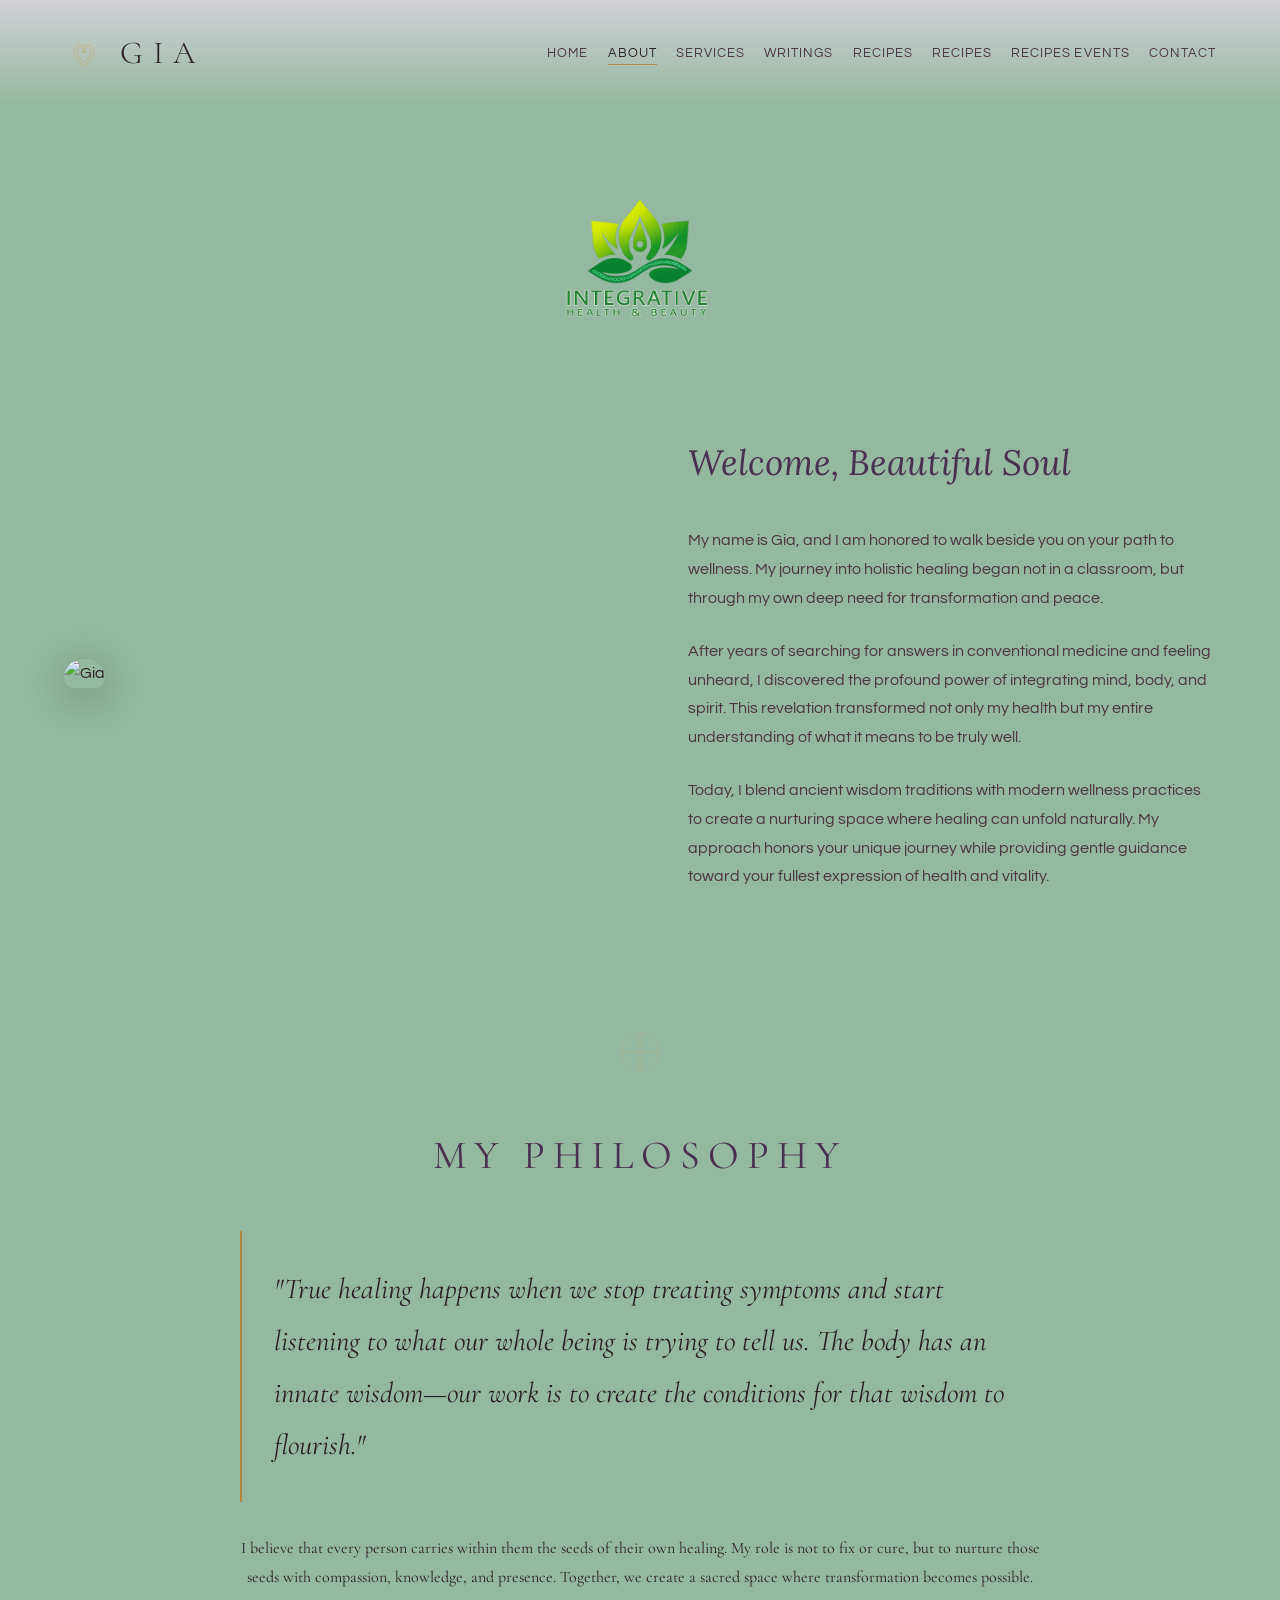
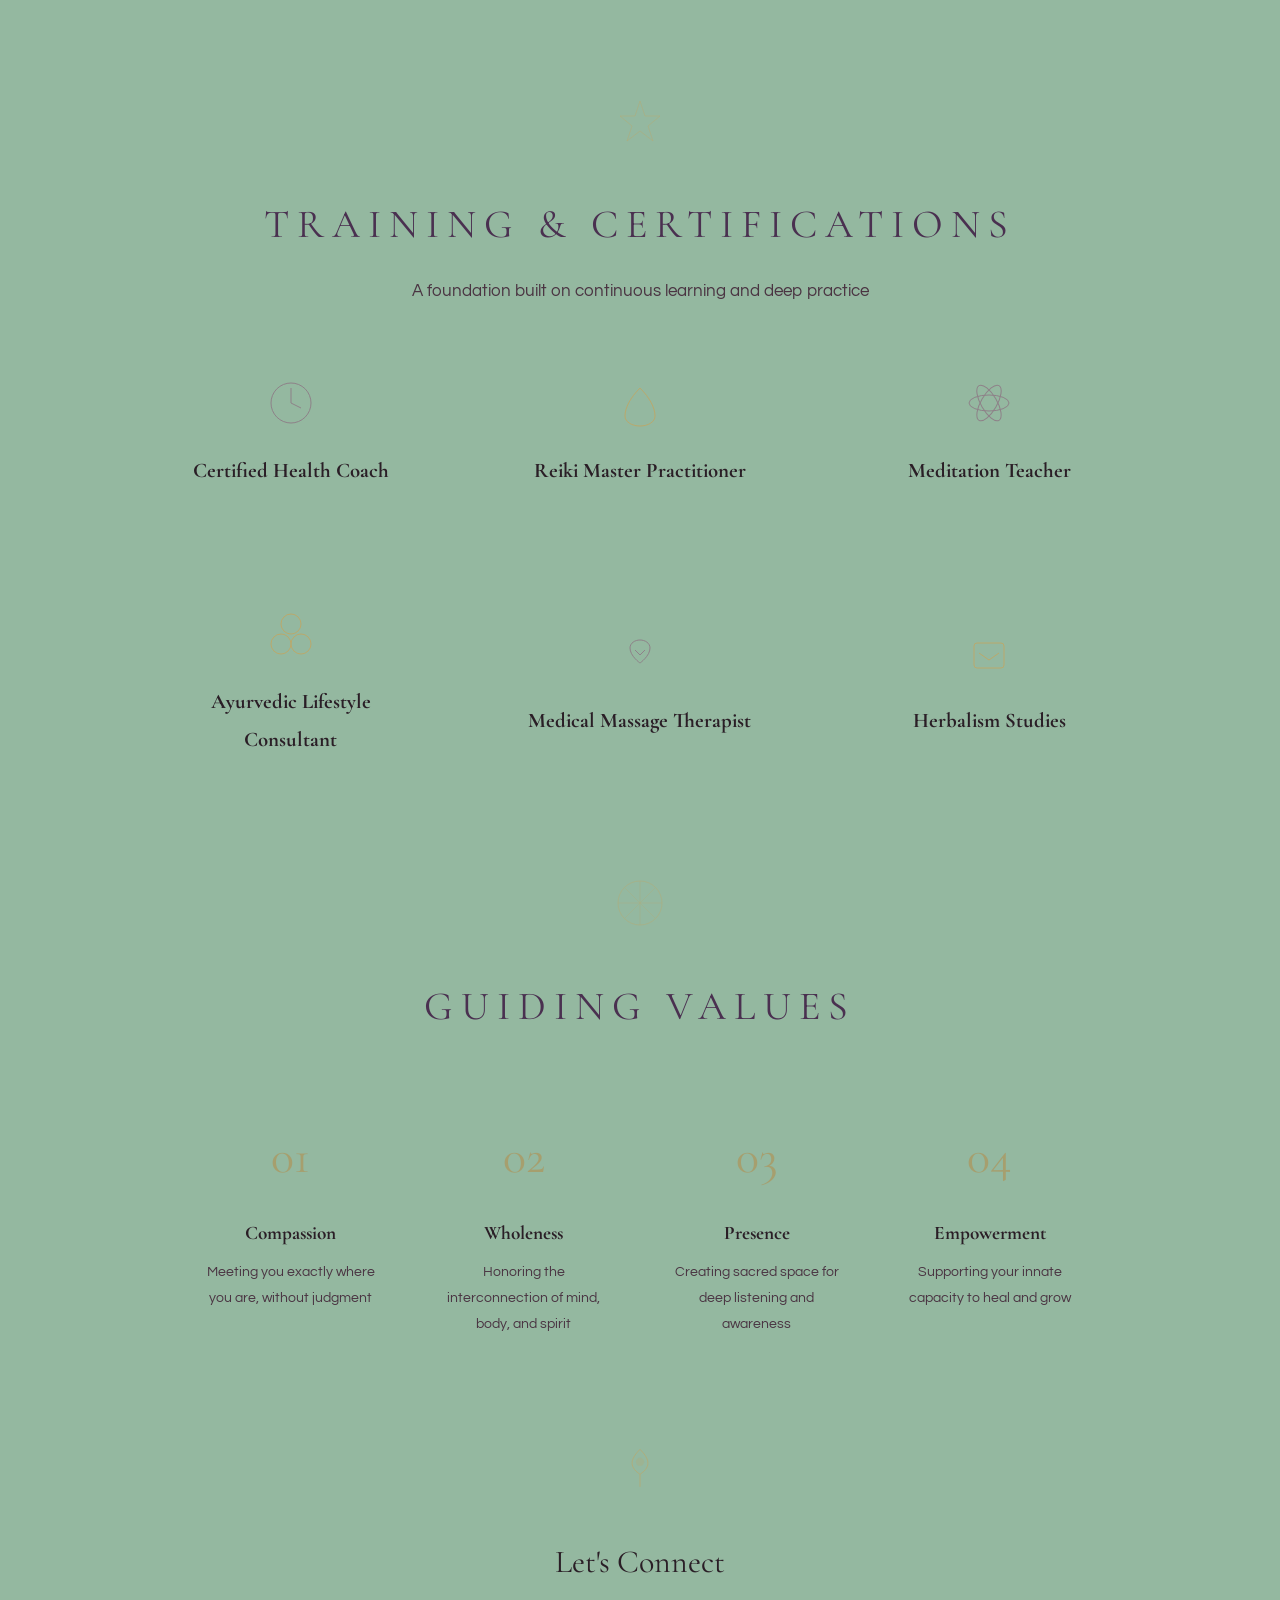
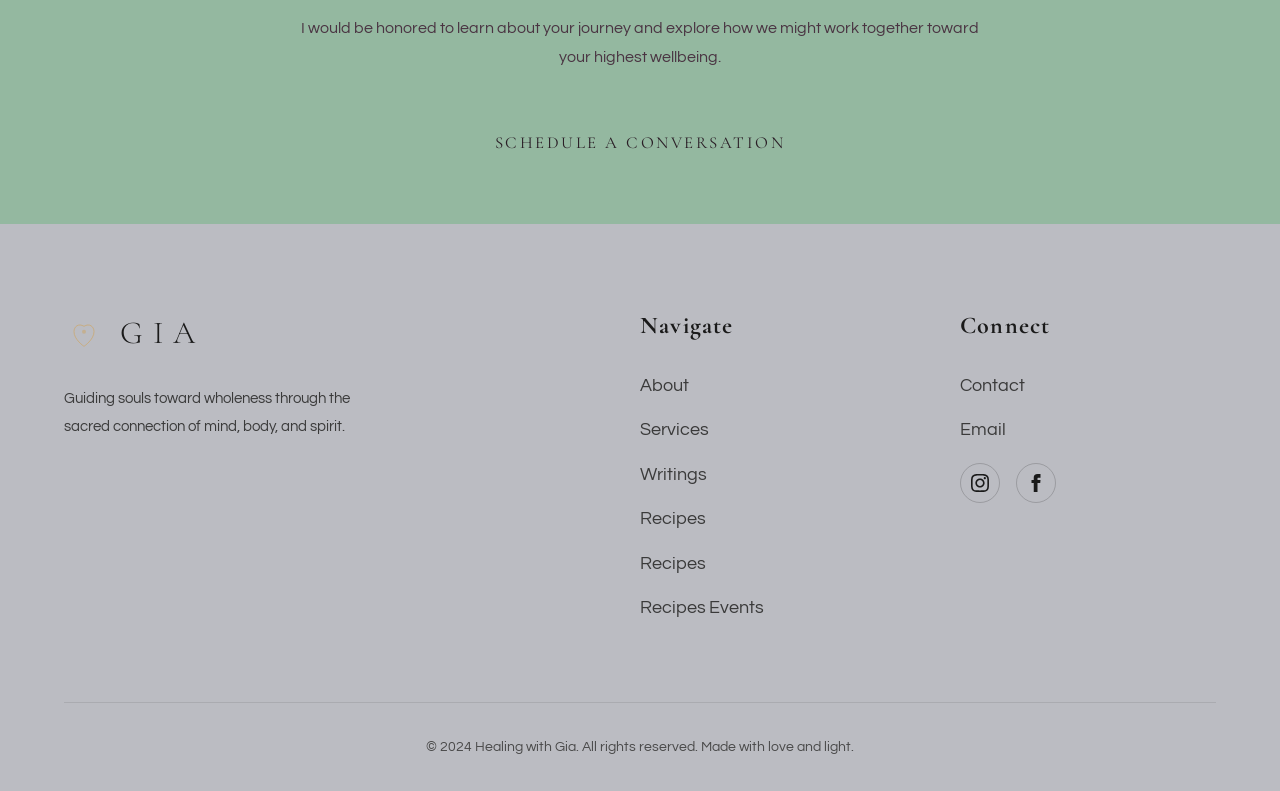
==== commit 3d3e8d39: "Add Recipes page, fix social links on all pages, add Recipes to all navs - New recipes.html with 9 h" ====
--- a/about.html
+++ b/about.html
@@ -69,7 +69,10 @@
       <li><a href="about.html" class="active">About</a></li>
       <li><a href="services.html">Services</a></li>
       <li><a href="writings.html">Writings</a></li>
-      <li><a href="events.html">Events</a></li>
+      <li><a href="recipes.html">Recipes</a></li>
+      <li><a href="recipes.html">Recipes</a></li>
+          <li><a href="recipes.html">Recipes</a>
+    <a href="events.html">Events</a></li>
       <li><a href="contact.html">Contact</a></li>
     </ul>
     <button class="mobile-menu-btn" aria-label="Menu">
@@ -239,7 +242,10 @@
           <li><a href="about.html">About</a></li>
           <li><a href="services.html">Services</a></li>
           <li><a href="writings.html">Writings</a></li>
-          <li><a href="events.html">Events</a></li>
+          <li><a href="recipes.html">Recipes</a></li>
+      <li><a href="recipes.html">Recipes</a></li>
+          <li><a href="recipes.html">Recipes</a>
+    <a href="events.html">Events</a></li>
         </ul>
       </div>
       
@@ -250,10 +256,10 @@
           <li><a href="mailto:hello@healingwithgia.com">Email</a></li>
         </ul>
         <div class="social-links" style="margin-top: 1rem;">
-          <a href="#" aria-label="Instagram">
+          <a href="https://www.instagram.com/gia_healthcoach?igsh=NTc4MTIwNjQ2YQ%3D%3D" aria-label="Instagram" target="_blank">
             <svg viewBox="0 0 24 24" fill="currentColor"><path d="M12 2.163c3.204 0 3.584.012 4.85.07 3.252.148 4.771 1.691 4.919 4.919.058 1.265.069 1.645.069 4.849 0 3.205-.012 3.584-.069 4.849-.149 3.225-1.664 4.771-4.919 4.919-1.266.058-1.644.07-4.85.07-3.204 0-3.584-.012-4.849-.07-3.26-.149-4.771-1.699-4.919-4.92-.058-1.265-.07-1.644-.07-4.849 0-3.204.013-3.583.07-4.849.149-3.227 1.664-4.771 4.919-4.919 1.266-.057 1.645-.069 4.849-.069zm0-2.163c-3.259 0-3.667.014-4.947.072-4.358.2-6.78 2.618-6.98 6.98-.059 1.281-.073 1.689-.073 4.948 0 3.259.014 3.668.072 4.948.2 4.358 2.618 6.78 6.98 6.98 1.281.058 1.689.072 4.948.072 3.259 0 3.668-.014 4.948-.072 4.354-.2 6.782-2.618 6.979-6.98.059-1.28.073-1.689.073-4.948 0-3.259-.014-3.667-.072-4.947-.196-4.354-2.617-6.78-6.979-6.98-1.281-.059-1.69-.073-4.949-.073zm0 5.838c-3.403 0-6.162 2.759-6.162 6.162s2.759 6.163 6.162 6.163 6.162-2.759 6.162-6.163c0-3.403-2.759-6.162-6.162-6.162zm0 10.162c-2.209 0-4-1.79-4-4 0-2.209 1.791-4 4-4s4 1.791 4 4c0 2.21-1.791 4-4 4zm6.406-11.845c-.796 0-1.441.645-1.441 1.44s.645 1.44 1.441 1.44c.795 0 1.439-.645 1.439-1.44s-.644-1.44-1.439-1.44z"/></svg>
           </a>
-          <a href="#" aria-label="Facebook">
+          <a href="https://www.facebook.com/lusnord?mibextid=wwXIfr" aria-label="Facebook" target="_blank">
             <svg viewBox="0 0 24 24" fill="currentColor"><path d="M9 8h-3v4h3v12h5v-12h3.642l.358-4h-4v-1.667c0-.955.192-1.333 1.115-1.333h2.885v-5h-3.808c-3.596 0-5.192 1.583-5.192 4.615v3.385z"/></svg>
           </a>
         </div>
@@ -270,6 +276,7 @@
     <a href="about.html">About</a>
     <a href="services.html">Services</a>
     <a href="writings.html">Writings</a>
+    <a href="recipes.html">Recipes</a>
     <a href="events.html">Events</a>
     <a href="contact.html">Contact</a>
   </div>
--- a/styles.css
+++ b/styles.css
@@ -108,7 +108,7 @@
 
 .logo {
   font-family: 'Cormorant Garamond', serif;
-  font-size: 2.8rem;
+  font-size: 2rem;
   font-weight: 300;
   letter-spacing: 0.3em;
   color: var(--text-dark);
@@ -119,21 +119,21 @@
 }
 
 .logo-symbol {
-  width: 55px;
-  height: 55px;
+  width: 40px;
+  height: 40px;
   opacity: 0.8;
 }
 
 .nav-links {
   display: flex;
-  gap: 2rem;
+  gap: 1.2rem;
   list-style: none;
 }
 
 .nav-links a {
   font-family: 'Questrial', sans-serif;
-  font-size: 1.05rem;
-  letter-spacing: 0.15em;
+  font-size: 0.8rem;
+  letter-spacing: 0.08em;
   text-transform: uppercase;
   color: var(--text-light);
   text-decoration: none;
@@ -1297,22 +1297,37 @@
    No grid restructuring, no element hiding, no stacking.
    ============================================ */
 
-/* Mobile menu overlay — touch-device only */
+/* Mobile touch-device overrides */
 @media (pointer: coarse) {
-  .mobile-menu-btn {
-    display: block;
-    position: relative;
-    z-index: 1002;
-  }
-
-  .mobile-menu-btn.active span:nth-child(1) {
-    transform: rotate(45deg) translate(5px, 5px);
-  }
-  .mobile-menu-btn.active span:nth-child(2) {
-    opacity: 0;
-  }
-  .mobile-menu-btn.active span:nth-child(3) {
-    transform: rotate(-45deg) translate(5px, -5px);
+  .nav-container {
+    padding: 1.5rem 1rem;
+    justify-content: flex-start;
+    gap: 3rem;
+  }
+
+  .hero {
+    padding: 5rem 2rem 2rem;
+  }
+
+  .hero h1 {
+    margin-top: 1rem;
+  }
+
+  .hero-side-text {
+    display: none !important;
+  }
+
+  .page-hero {
+    padding: 3.5rem 2rem 2rem !important;
+  }
+
+  .about-intro {
+    padding-top: 4rem !important;
+  }
+
+  .about-photo {
+    max-width: 100% !important;
+    width: 100% !important;
   }
 }
 
@@ -1477,13 +1492,11 @@
   }
 
   .nav-links {
+    display: flex;
+  }
+
+  .mobile-menu-btn {
     display: none;
-  }
-
-  .mobile-menu-btn {
-    display: block;
-    position: relative;
-    z-index: 1002;
   }
 
   .logo {
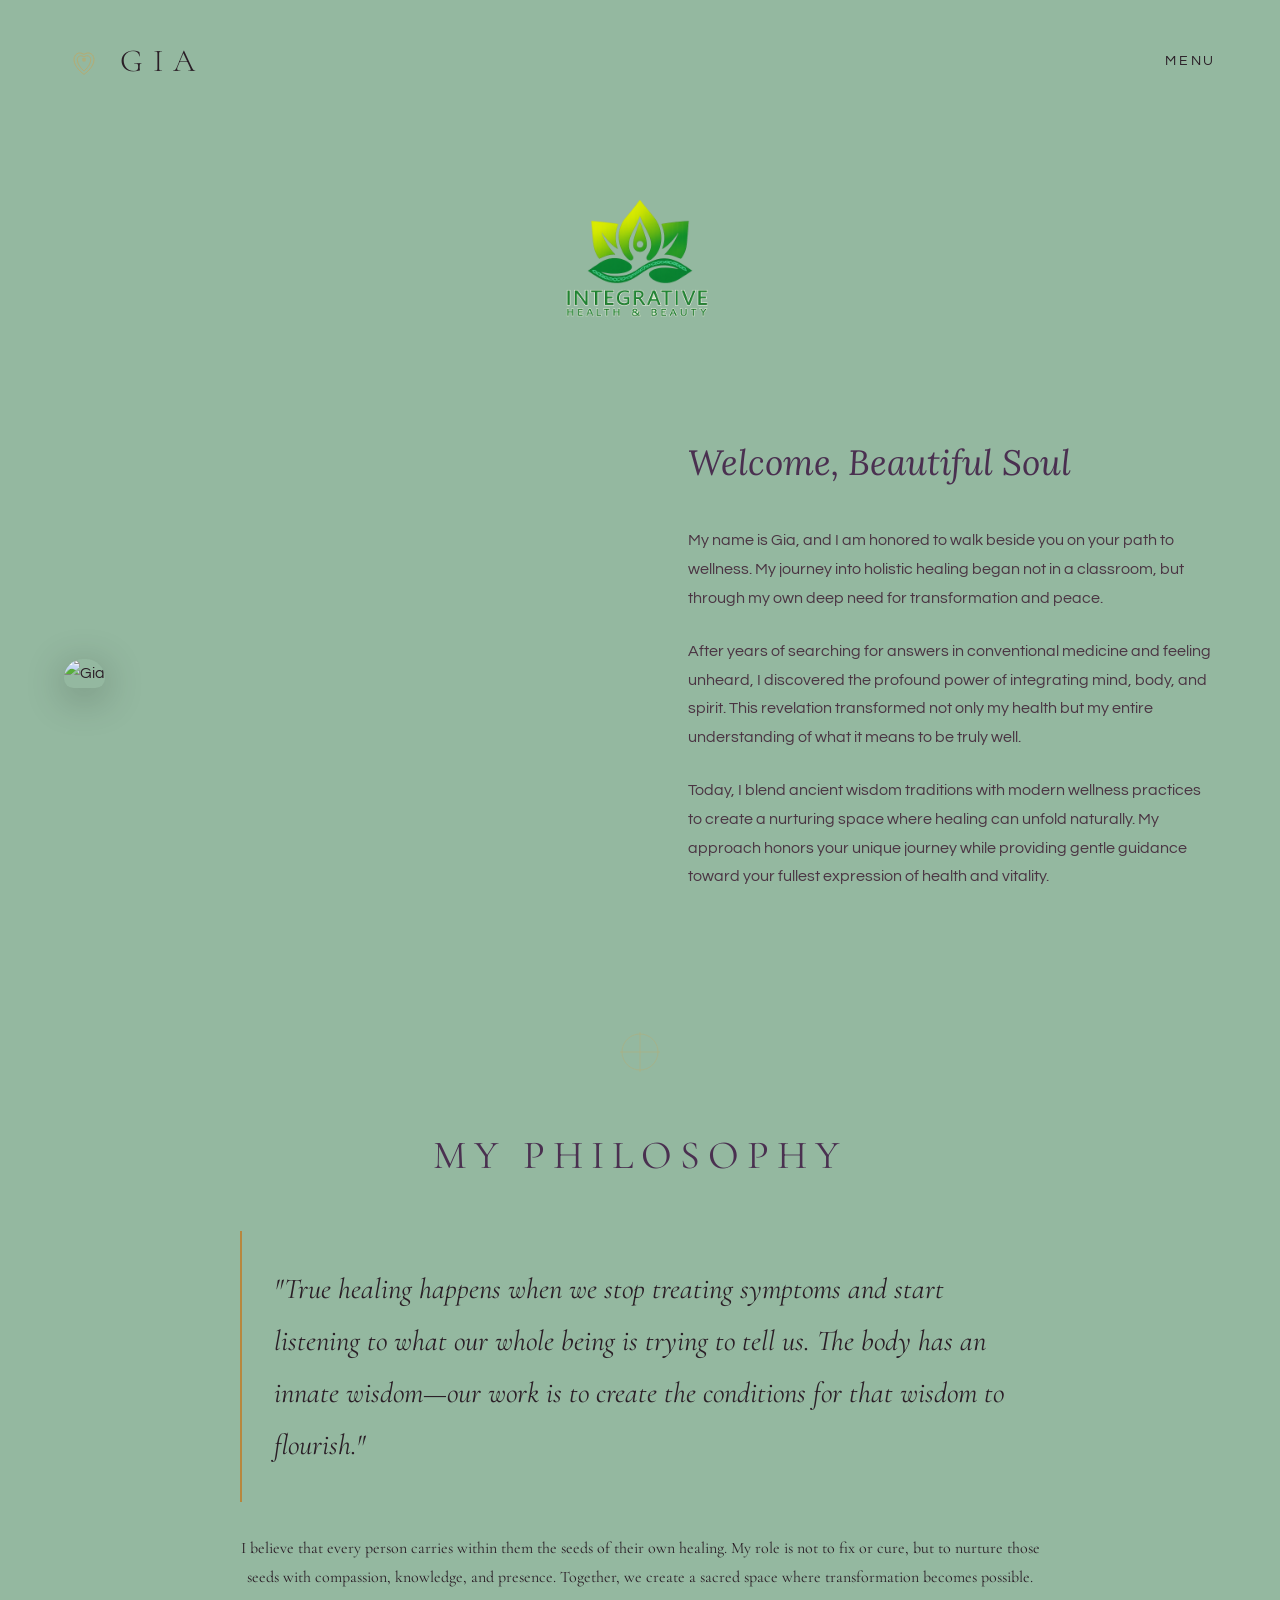
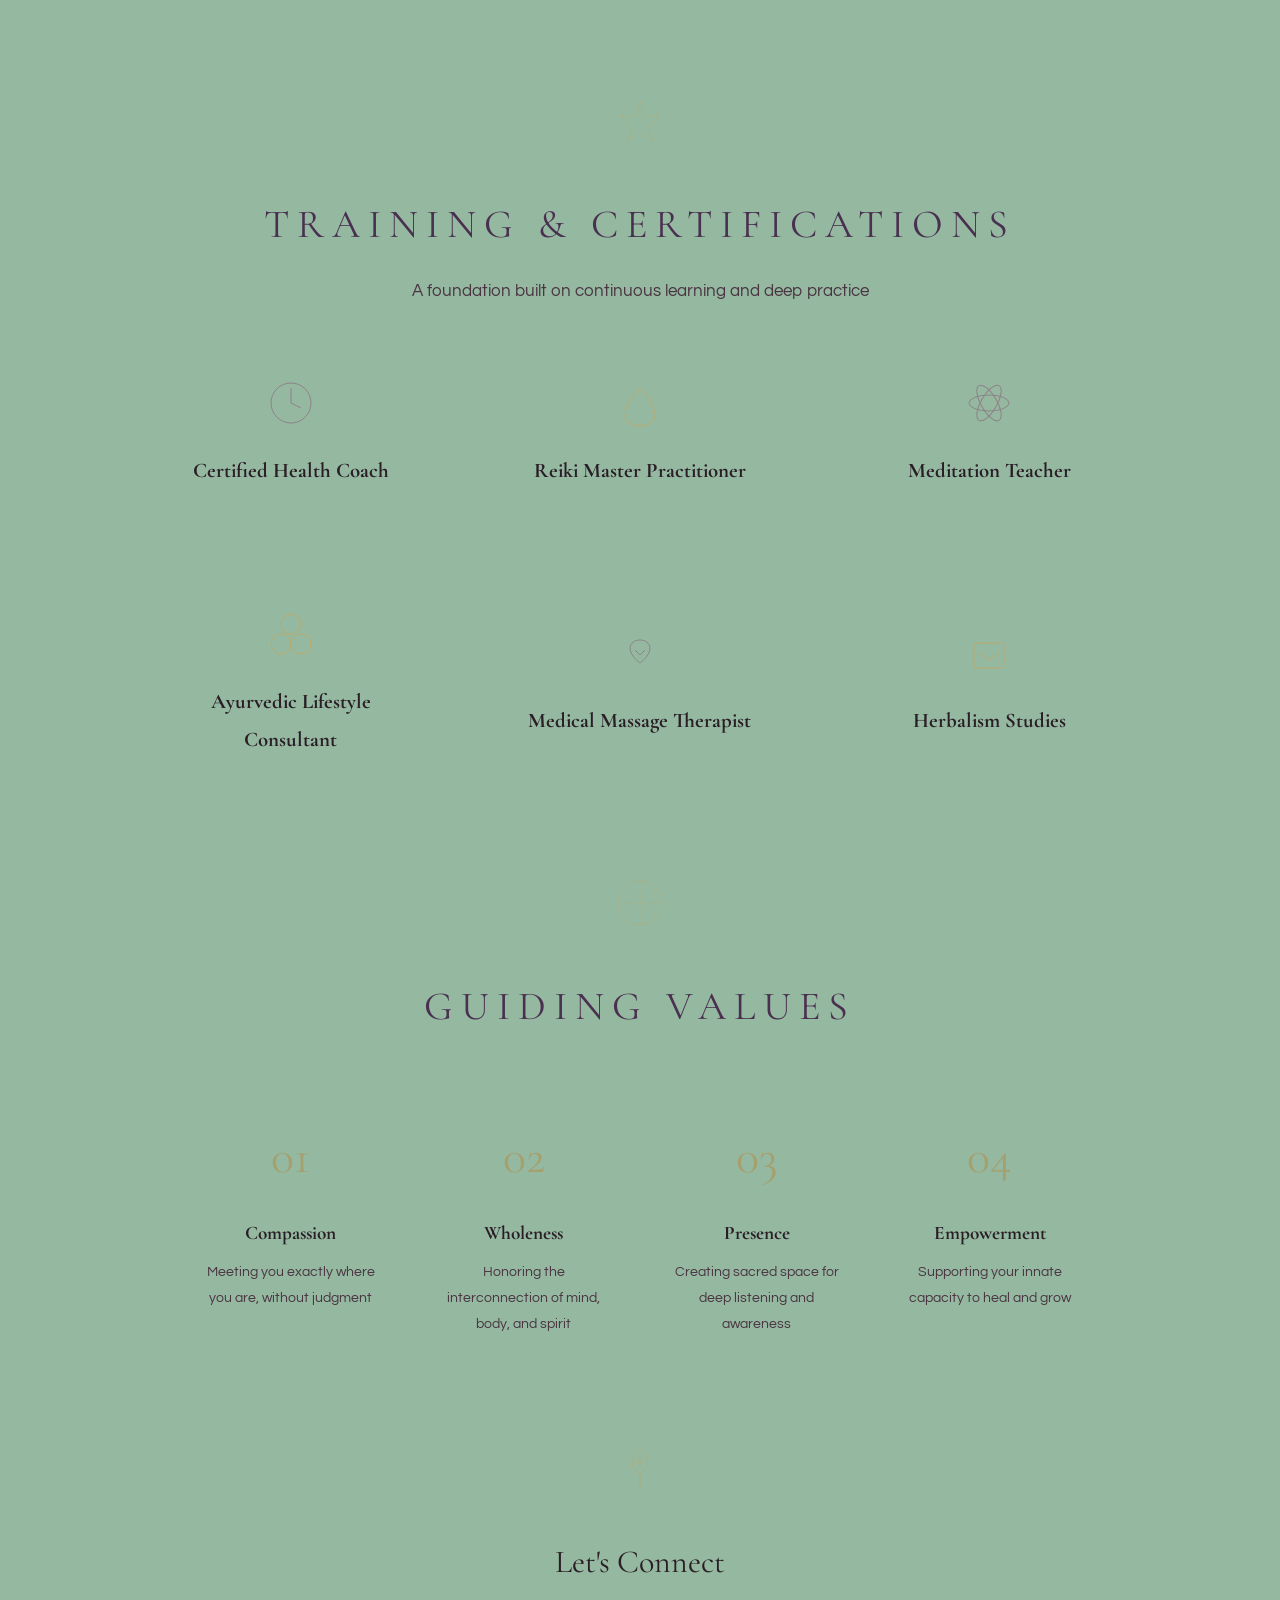
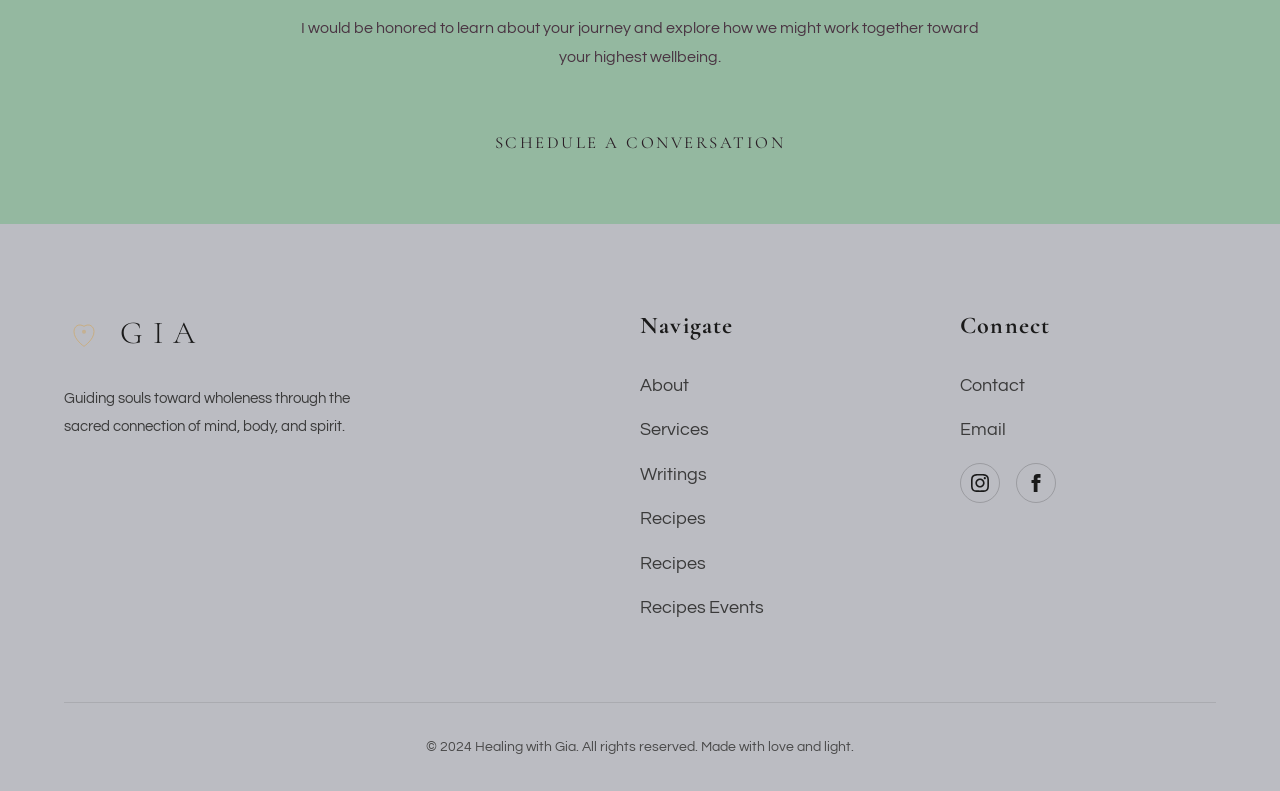
==== commit 4b6ea8a0: "Replace nav with luxury MENU button + fullscreen dark overlay - Nav links hidden, replaced with eleg" ====
--- a/about.html
+++ b/about.html
@@ -64,22 +64,7 @@
       </svg>
       GIA
     </a>
-    <ul class="nav-links">
-      <li><a href="index.html">Home</a></li>
-      <li><a href="about.html" class="active">About</a></li>
-      <li><a href="services.html">Services</a></li>
-      <li><a href="writings.html">Writings</a></li>
-      <li><a href="recipes.html">Recipes</a></li>
-      <li><a href="recipes.html">Recipes</a></li>
-          <li><a href="recipes.html">Recipes</a>
-    <a href="events.html">Events</a></li>
-      <li><a href="contact.html">Contact</a></li>
-    </ul>
-    <button class="mobile-menu-btn" aria-label="Menu">
-      <span></span>
-      <span></span>
-      <span></span>
-    </button>
+    <button class="menu-trigger" id="menuTrigger">Menu</button>
   </nav>
 
   <!-- About Intro Section -->
@@ -272,6 +257,7 @@
 
   <!-- Mobile Menu Overlay -->
   <div class="mobile-menu-overlay" id="mobileMenu">
+    <button class="menu-close" id="menuClose">Close</button>
     <a href="index.html">Home</a>
     <a href="about.html">About</a>
     <a href="services.html">Services</a>
@@ -309,13 +295,13 @@
     });
 
     // Mobile menu toggle
-    const menuBtn = document.querySelector('.mobile-menu-btn');
+    const menuTrigger = document.getElementById('menuTrigger');
+    const menuClose = document.getElementById('menuClose');
     const mobileMenu = document.getElementById('mobileMenu');
-    if (menuBtn && mobileMenu) {
-      menuBtn.addEventListener('click', () => {
-        menuBtn.classList.toggle('active');
-        mobileMenu.classList.toggle('active');
-      });
+    if (menuTrigger && mobileMenu) {
+      menuTrigger.addEventListener('click', () => mobileMenu.classList.add('active'));
+      menuClose.addEventListener('click', () => mobileMenu.classList.remove('active'));
+      mobileMenu.querySelectorAll('a').forEach(a => a.addEventListener('click', () => mobileMenu.classList.remove('active')));
     }
   </script>
 </body>
--- a/styles.css
+++ b/styles.css
@@ -92,11 +92,11 @@
   left: 0;
   right: 0;
   z-index: 1000;
-  padding: 1.5rem 4rem;
+  padding: 2rem 4rem;
   display: flex;
   justify-content: space-between;
   align-items: center;
-  background: linear-gradient(to bottom, #D2D0D6, transparent);
+  background: transparent;
   transition: var(--transition);
 }
 
@@ -125,47 +125,24 @@
 }
 
 .nav-links {
-  display: flex;
-  gap: 1.2rem;
-  list-style: none;
-}
-
-.nav-links a {
+  display: none;
+}
+
+.menu-trigger {
   font-family: 'Questrial', sans-serif;
-  font-size: 0.8rem;
-  letter-spacing: 0.08em;
+  font-size: 0.85rem;
+  letter-spacing: 0.2em;
   text-transform: uppercase;
-  color: var(--text-light);
-  text-decoration: none;
-  position: relative;
+  color: var(--text-dark);
+  background: none;
+  border: none;
+  cursor: pointer;
   transition: var(--transition);
-}
-
-.nav-links a::after {
-  content: '';
-  position: absolute;
-  bottom: -5px;
-  left: 0;
-  width: 0;
-  height: 1px;
-  background: var(--accent-gold);
-  transition: var(--transition);
-}
-
-.nav-links a:hover {
-  color: var(--text-dark);
-}
-
-.nav-links a:hover::after {
-  width: 100%;
-}
-
-.nav-links a.active {
-  color: var(--text-dark);
-}
-
-.nav-links a.active::after {
-  width: 100%;
+  padding: 0.5rem 0;
+}
+
+.menu-trigger:hover {
+  color: var(--accent-gold);
 }
 
 /* Mobile Navigation */
@@ -1299,73 +1276,76 @@
 
 /* Mobile touch-device overrides */
 @media (pointer: coarse) {
-  .nav-container {
-    padding: 1.5rem 1rem;
-    justify-content: flex-start;
-    gap: 3rem;
-  }
-
-  .hero {
-    padding: 5rem 2rem 2rem;
-  }
-
-  .hero h1 {
-    margin-top: 1rem;
-  }
-
   .hero-side-text {
     display: none !important;
-  }
-
-  .page-hero {
-    padding: 3.5rem 2rem 2rem !important;
-  }
-
-  .about-intro {
-    padding-top: 4rem !important;
   }
 
   .about-photo {
     max-width: 100% !important;
     width: 100% !important;
   }
+
+  .menu-close {
+    right: 1.5rem;
+  }
 }
 
 .mobile-menu-overlay {
-  display: none;
   position: fixed;
   top: 0;
   left: 0;
   width: 100%;
   height: 100%;
-  background: rgba(237, 232, 228, 0.97);
-  backdrop-filter: blur(20px);
+  background: rgba(46, 40, 50, 0.97);
+  backdrop-filter: blur(30px);
   z-index: 1001;
+  display: flex;
   flex-direction: column;
   align-items: center;
   justify-content: center;
-  gap: 2.5rem;
+  gap: 2rem;
   opacity: 0;
-  transition: opacity 0.4s ease;
+  pointer-events: none;
+  transition: opacity 0.5s ease;
 }
 
 .mobile-menu-overlay.active {
-  display: flex;
   opacity: 1;
+  pointer-events: all;
 }
 
 .mobile-menu-overlay a {
   font-family: 'Cormorant Garamond', serif;
-  font-size: 2rem;
-  letter-spacing: 0.15em;
+  font-size: 2.2rem;
+  letter-spacing: 0.2em;
   text-transform: uppercase;
-  color: var(--text-dark);
+  color: rgba(255, 255, 255, 0.8);
   text-decoration: none;
   transition: var(--transition);
 }
 
 .mobile-menu-overlay a:hover {
-  color: var(--accent-gold);
+  color: #D4A04A;
+  letter-spacing: 0.3em;
+}
+
+.menu-close {
+  position: absolute;
+  top: 2rem;
+  right: 4rem;
+  font-family: 'Questrial', sans-serif;
+  font-size: 0.85rem;
+  letter-spacing: 0.2em;
+  text-transform: uppercase;
+  color: rgba(255, 255, 255, 0.8);
+  background: none;
+  border: none;
+  cursor: pointer;
+  transition: var(--transition);
+}
+
+.menu-close:hover {
+  color: #D4A04A;
 }
 
 /* ============================================
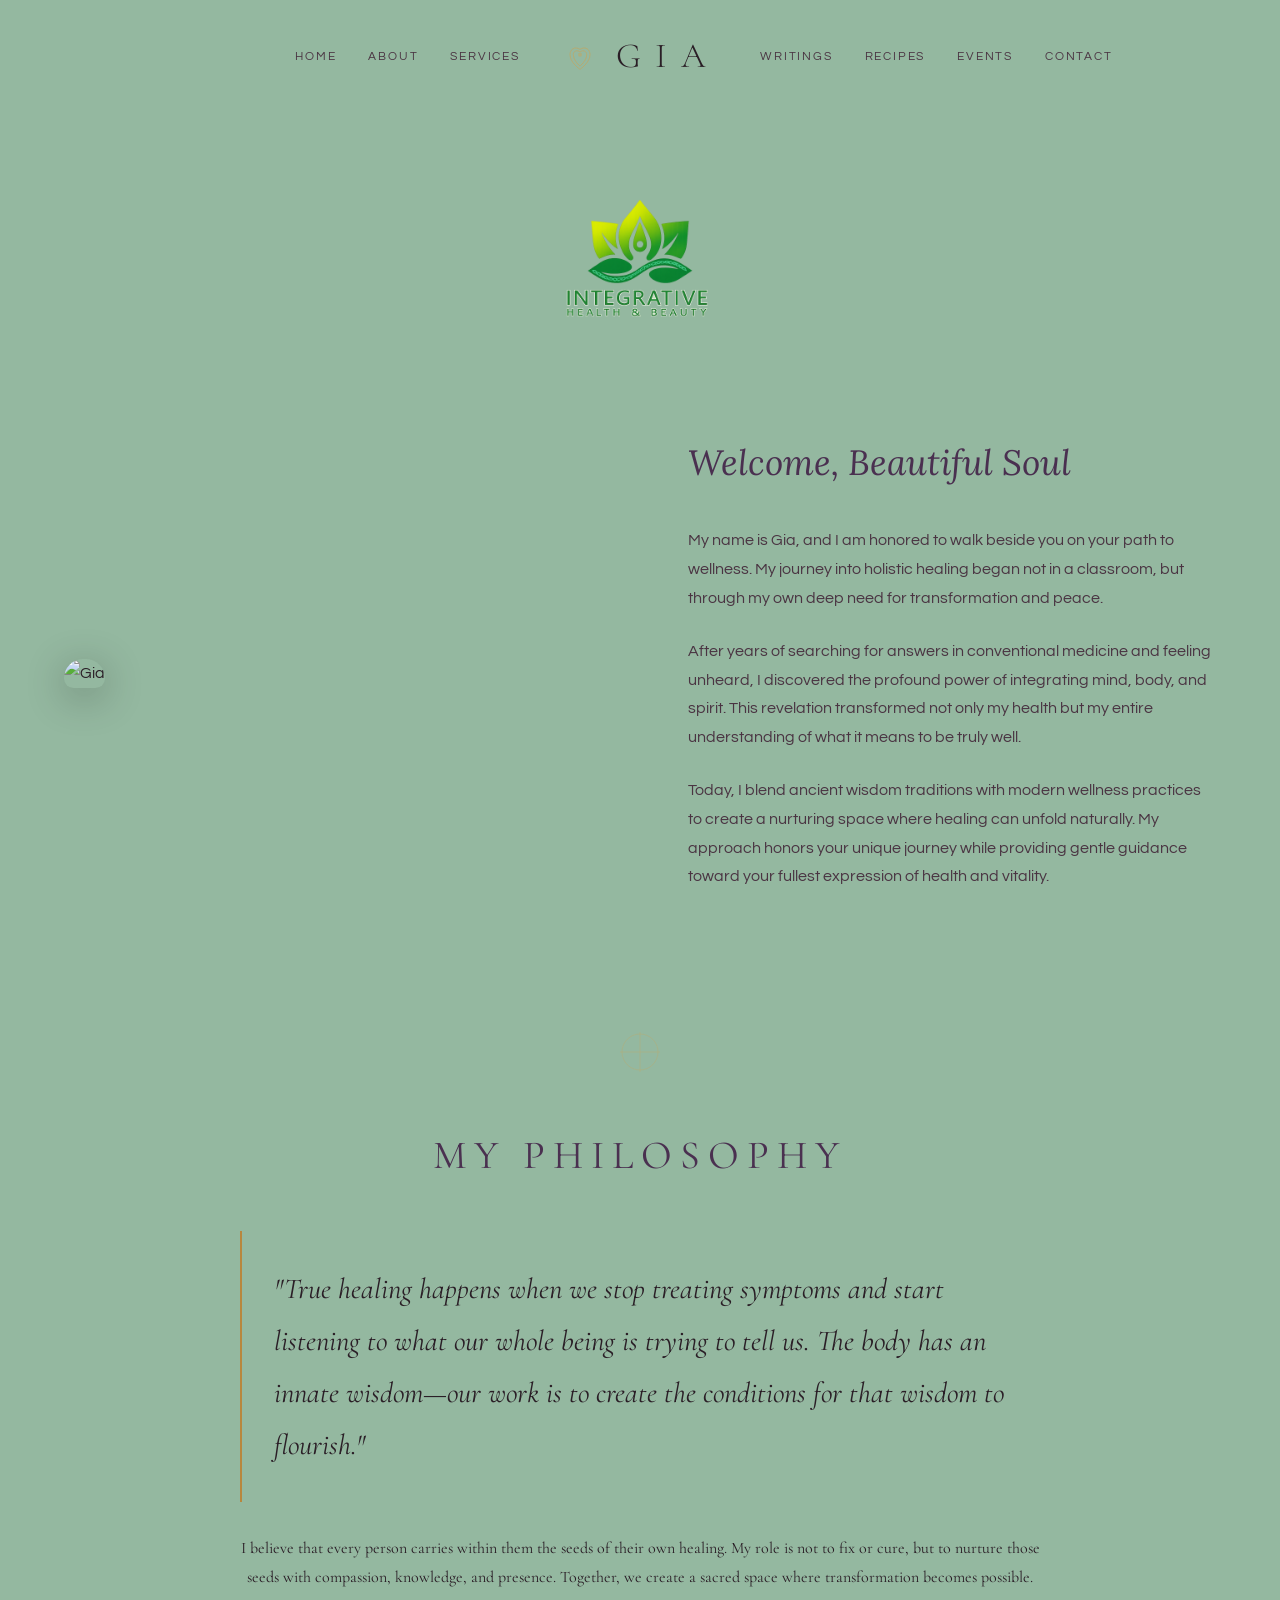
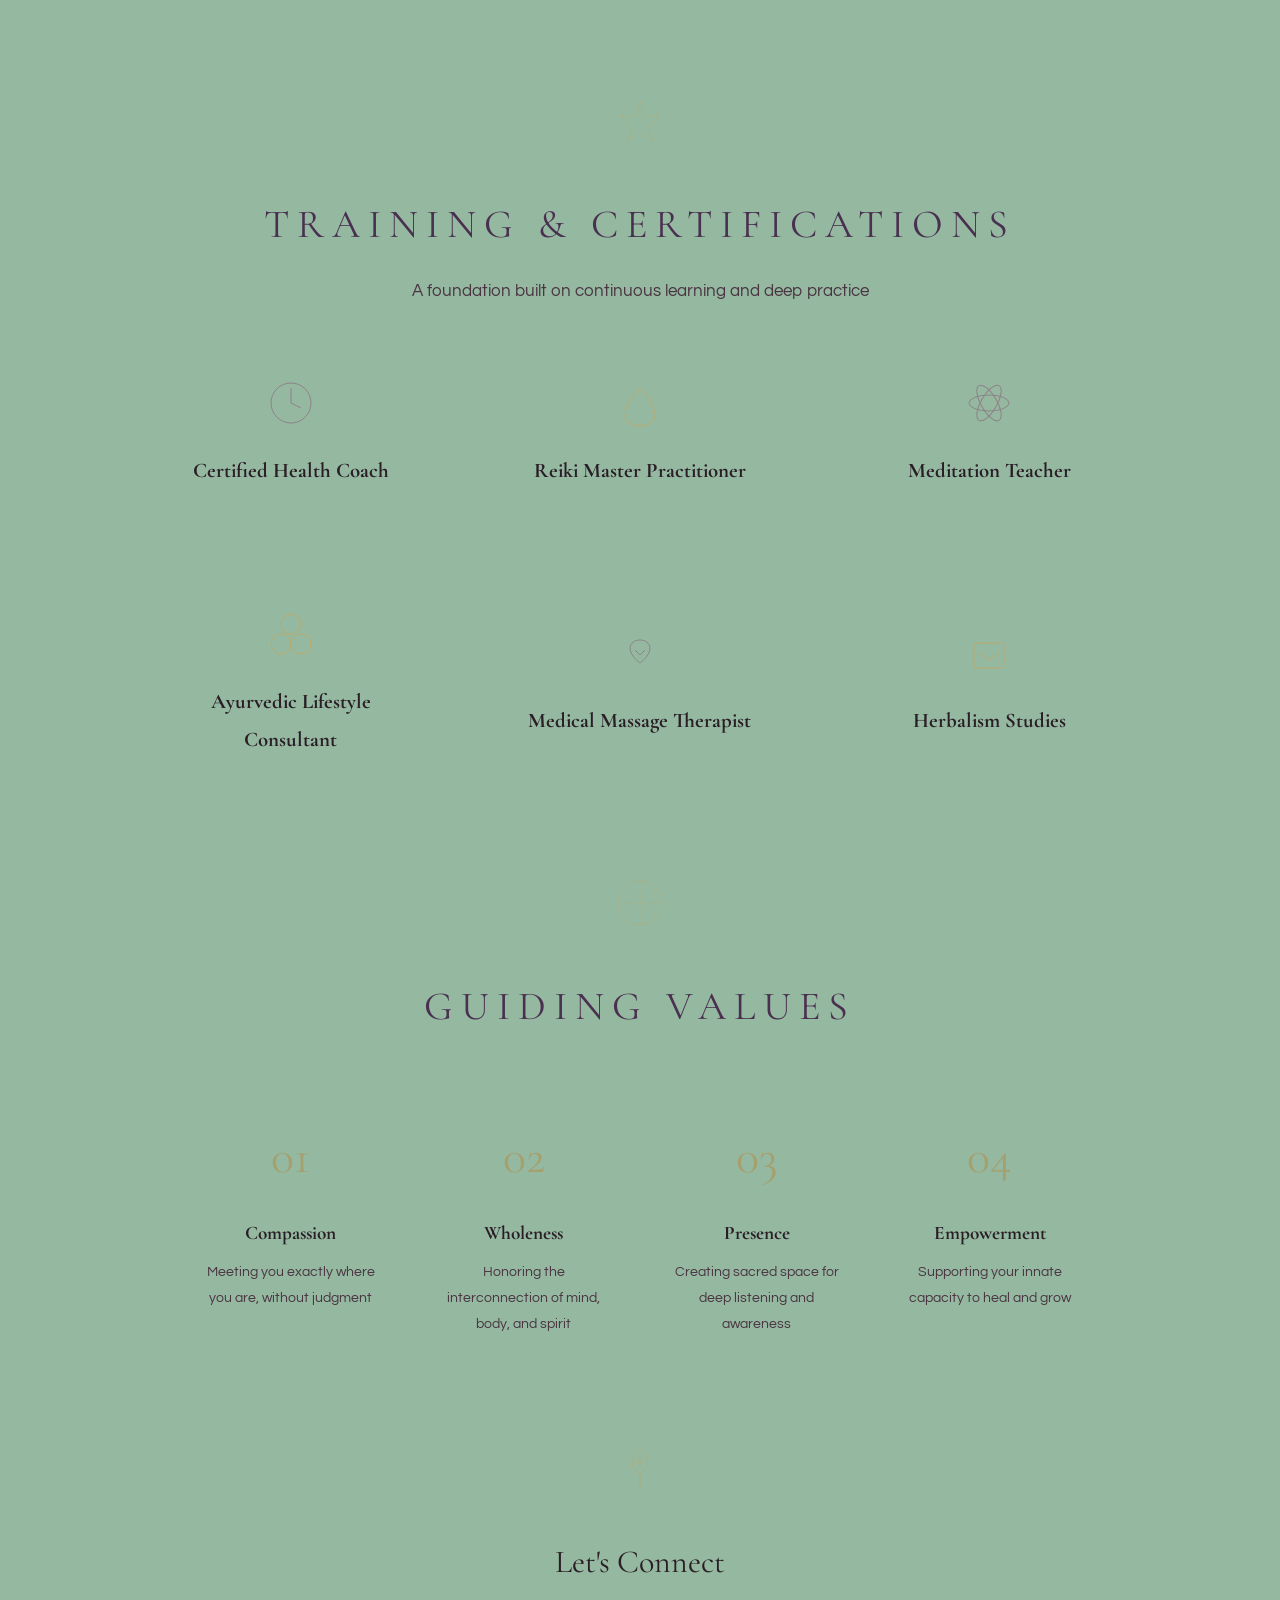
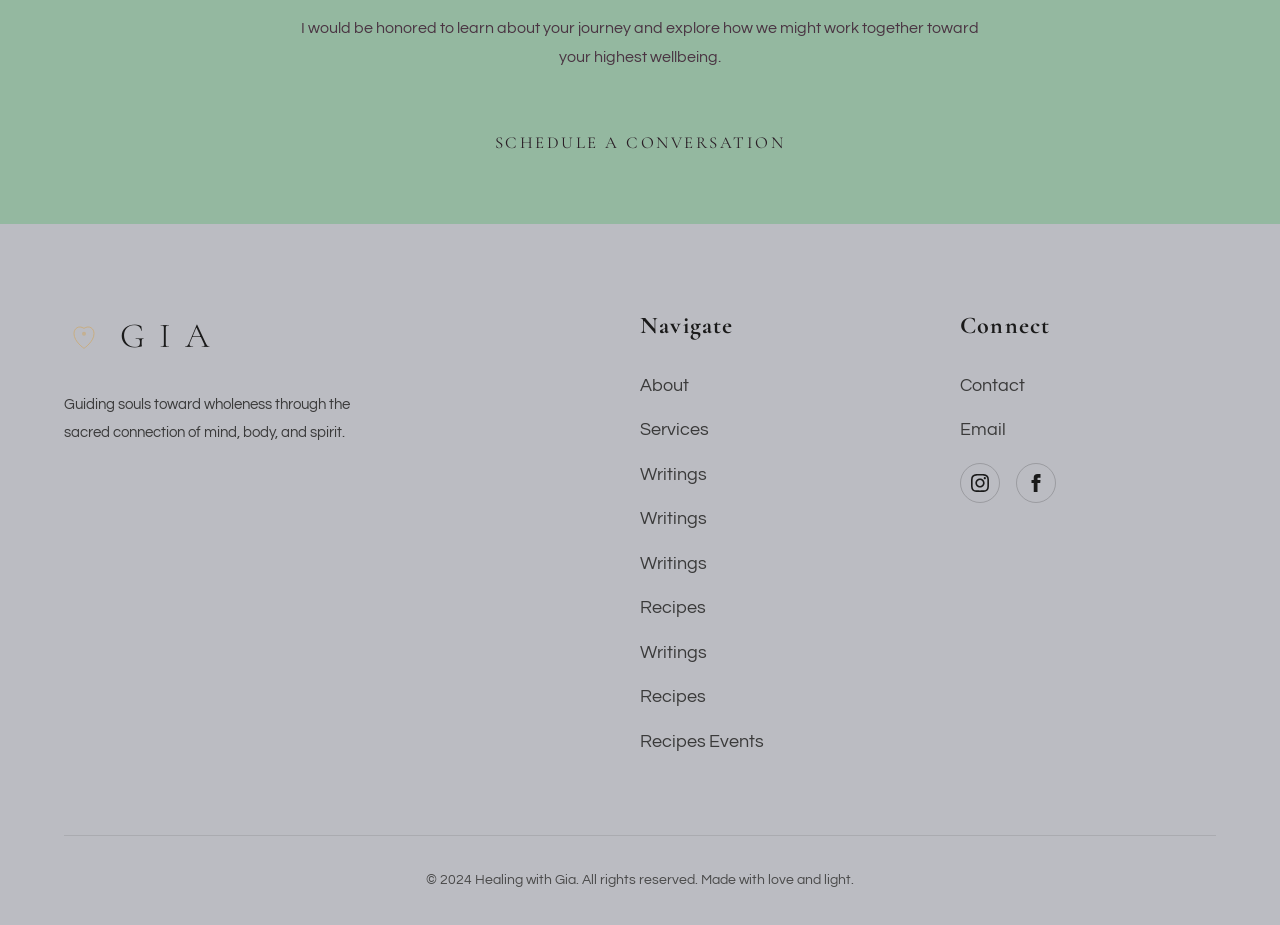
==== commit bb43b535: "Centered split nav: GIA logo center, links on each side - luxury editorial layout Co-Authored-By: Cl" ====
--- a/about.html
+++ b/about.html
@@ -56,6 +56,11 @@
 
   <!-- Navigation -->
   <nav class="nav-container">
+    <ul class="nav-left">
+      <li><a href="index.html">Home</a></li>
+      <li><a href="about.html">About</a></li>
+      <li><a href="services.html">Services</a></li>
+    </ul>
     <a href="index.html" class="logo">
       <svg class="logo-symbol" viewBox="0 0 60 60" fill="none" xmlns="http://www.w3.org/2000/svg">
         <path d="M30 50C30 50 15 40 15 28C15 20 22 15 30 20C38 15 45 20 45 28C45 40 30 50 30 50Z" stroke="#D4A04A" stroke-width="1" fill="none"/>
@@ -64,7 +69,12 @@
       </svg>
       GIA
     </a>
-    <button class="menu-trigger" id="menuTrigger">Menu</button>
+    <ul class="nav-right">
+      <li><a href="writings.html">Writings</a></li>
+      <li><a href="recipes.html">Recipes</a></li>
+      <li><a href="events.html">Events</a></li>
+      <li><a href="contact.html">Contact</a></li>
+    </ul>
   </nav>
 
   <!-- About Intro Section -->
@@ -226,8 +236,11 @@
         <ul>
           <li><a href="about.html">About</a></li>
           <li><a href="services.html">Services</a></li>
+      <li><a href="writings.html">Writings</a></li>
           <li><a href="writings.html">Writings</a></li>
-          <li><a href="recipes.html">Recipes</a></li>
+          <li><a href="writings.html">Writings</a></li>
+      <li><a href="recipes.html">Recipes</a></li>
+      <li><a href="writings.html">Writings</a></li>
       <li><a href="recipes.html">Recipes</a></li>
           <li><a href="recipes.html">Recipes</a>
     <a href="events.html">Events</a></li>
--- a/styles.css
+++ b/styles.css
@@ -92,10 +92,11 @@
   left: 0;
   right: 0;
   z-index: 1000;
-  padding: 2rem 4rem;
+  padding: 1.5rem 3rem;
   display: flex;
-  justify-content: space-between;
+  justify-content: center;
   align-items: center;
+  gap: 2.5rem;
   background: transparent;
   transition: var(--transition);
 }
@@ -108,9 +109,9 @@
 
 .logo {
   font-family: 'Cormorant Garamond', serif;
-  font-size: 2rem;
+  font-size: 2.2rem;
   font-weight: 300;
-  letter-spacing: 0.3em;
+  letter-spacing: 0.4em;
   color: var(--text-dark);
   text-decoration: none;
   display: flex;
@@ -124,25 +125,46 @@
   opacity: 0.8;
 }
 
-.nav-links {
+.nav-left,
+.nav-right {
+  display: flex;
+  gap: 2rem;
+  list-style: none;
+}
+
+.nav-left {
+  justify-content: flex-end;
+  flex: 1;
+}
+
+.nav-right {
+  justify-content: flex-start;
+  flex: 1;
+}
+
+.nav-left a,
+.nav-right a {
+  font-family: 'Questrial', sans-serif;
+  font-size: 0.75rem;
+  letter-spacing: 0.15em;
+  text-transform: uppercase;
+  color: var(--text-light);
+  text-decoration: none;
+  transition: var(--transition);
+}
+
+.nav-left a:hover,
+.nav-right a:hover {
+  color: var(--text-dark);
+}
+
+.nav-left a.active,
+.nav-right a.active {
+  color: var(--text-dark);
+}
+
+.menu-trigger {
   display: none;
-}
-
-.menu-trigger {
-  font-family: 'Questrial', sans-serif;
-  font-size: 0.85rem;
-  letter-spacing: 0.2em;
-  text-transform: uppercase;
-  color: var(--text-dark);
-  background: none;
-  border: none;
-  cursor: pointer;
-  transition: var(--transition);
-  padding: 0.5rem 0;
-}
-
-.menu-trigger:hover {
-  color: var(--accent-gold);
 }
 
 /* Mobile Navigation */
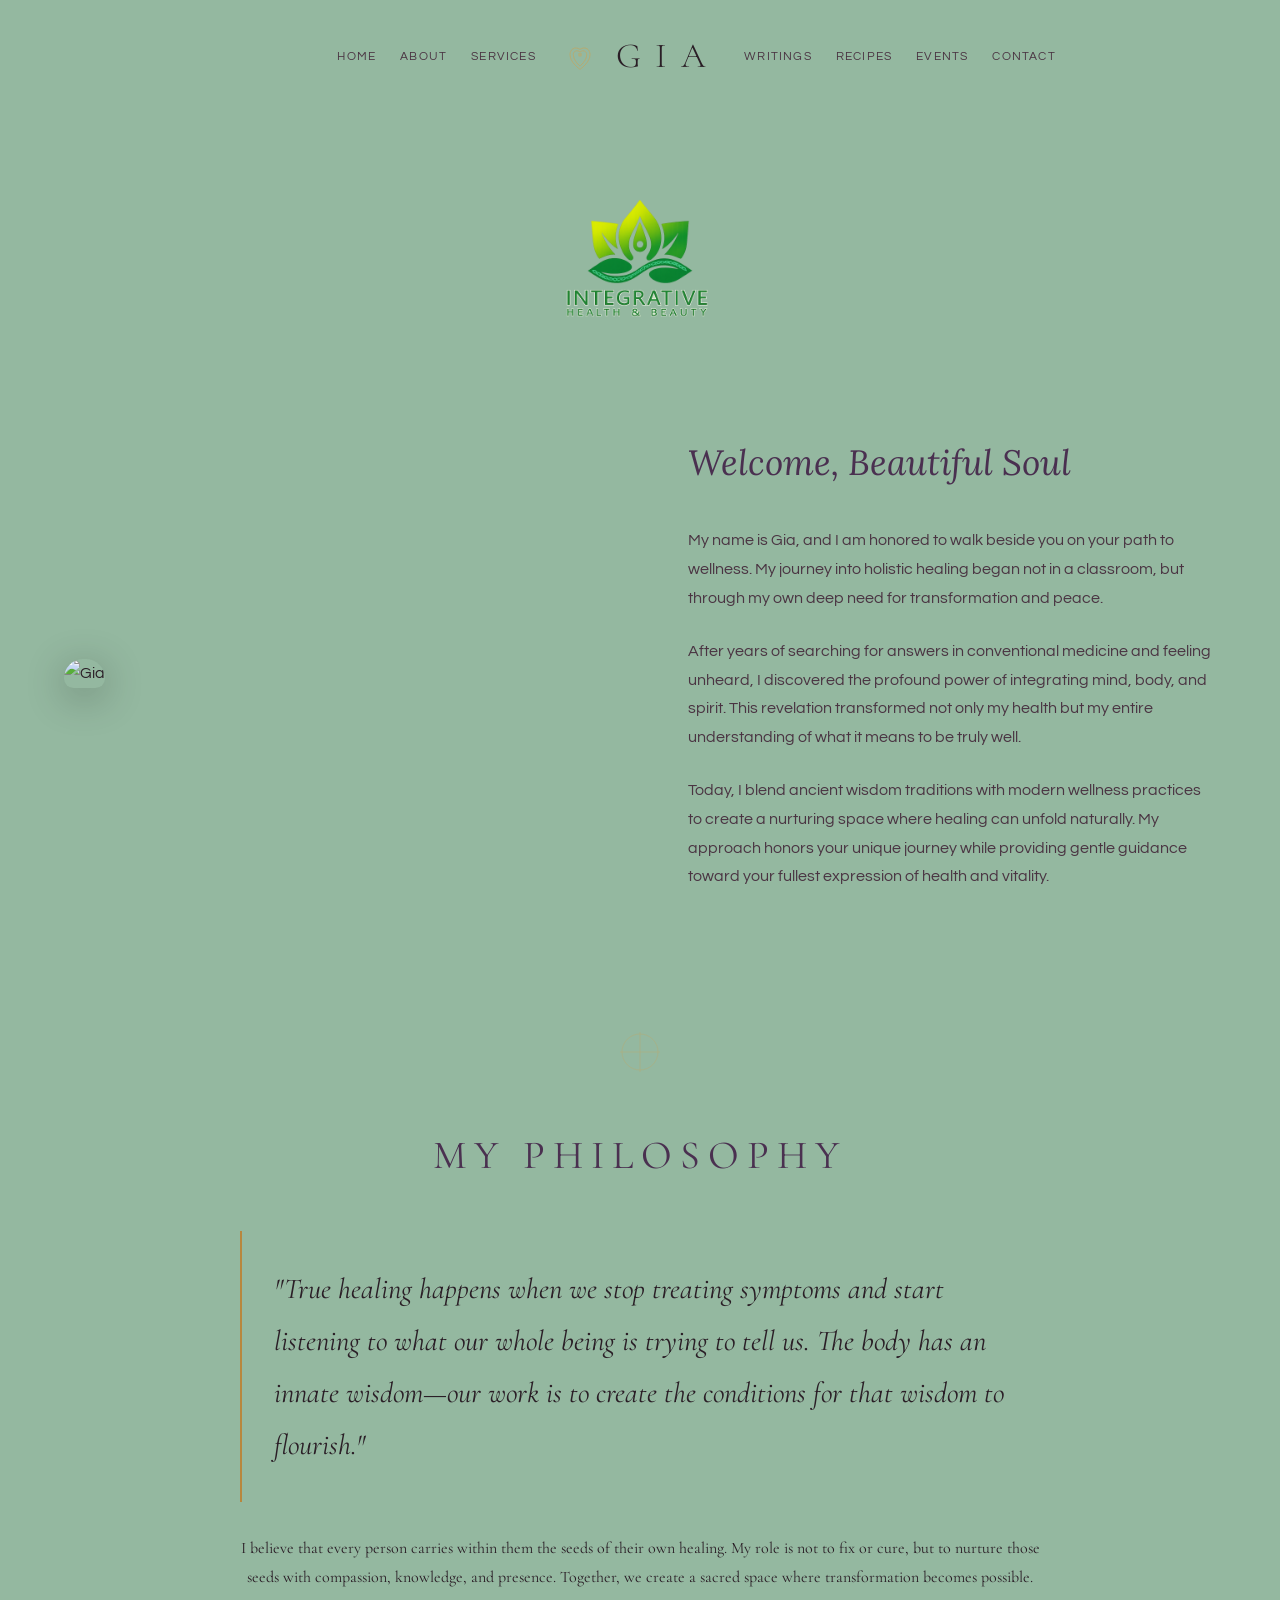
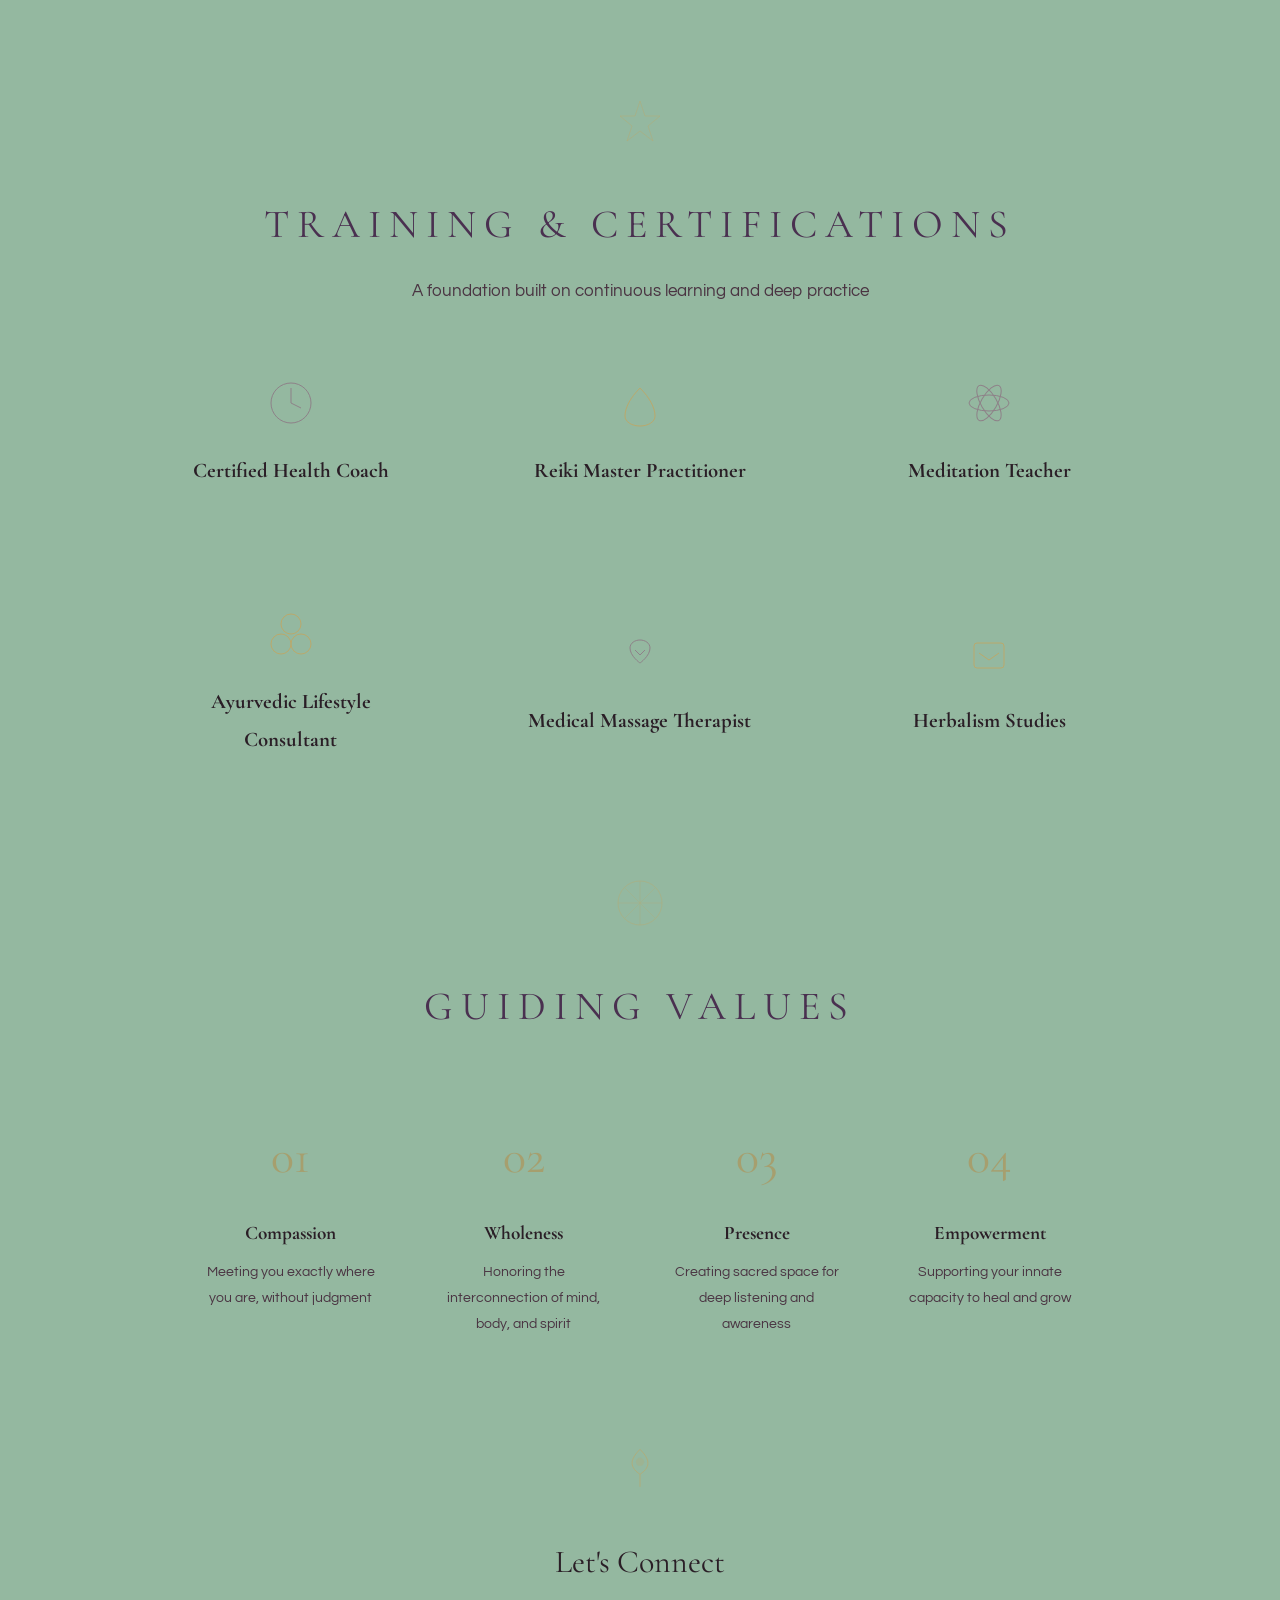
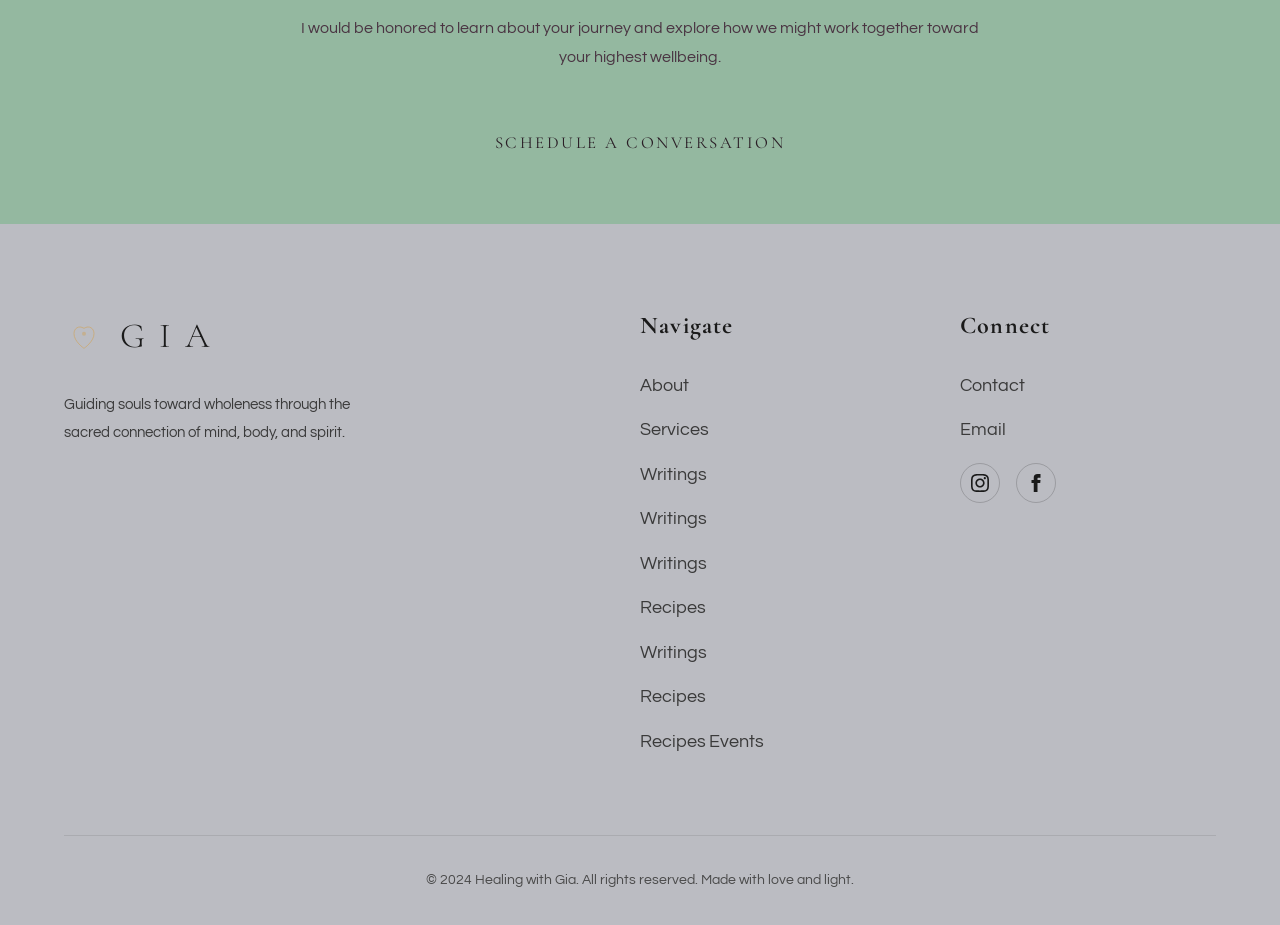
==== commit e5b33c04: "Fix Firebase error (stray 1), bigger mobile viewport 780px Co-Authored-By: Claude Opus 4.6 (1M conte" ====
--- a/about.html
+++ b/about.html
@@ -2,7 +2,7 @@
 <html lang="en">
 <head>
   <meta charset="UTF-8">
-  <meta name="viewport" content="width=850">
+  <meta name="viewport" content="width=780">
   <title>About Gia | Healing with Gia</title>
   <link rel="stylesheet" href="styles.css">
   <link rel="icon" href="data:image/svg+xml,<svg xmlns='http://www.w3.org/2000/svg' viewBox='0 0 100 100'><text y='.9em' font-size='90'>🪷</text></svg>">
--- a/styles.css
+++ b/styles.css
@@ -92,11 +92,11 @@
   left: 0;
   right: 0;
   z-index: 1000;
-  padding: 1.5rem 3rem;
+  padding: 1.5rem 1.5rem;
   display: flex;
   justify-content: center;
   align-items: center;
-  gap: 2.5rem;
+  gap: 1.5rem;
   background: transparent;
   transition: var(--transition);
 }
@@ -128,7 +128,7 @@
 .nav-left,
 .nav-right {
   display: flex;
-  gap: 2rem;
+  gap: 1.5rem;
   list-style: none;
 }
 
@@ -146,7 +146,7 @@
 .nav-right a {
   font-family: 'Questrial', sans-serif;
   font-size: 0.75rem;
-  letter-spacing: 0.15em;
+  letter-spacing: 0.1em;
   text-transform: uppercase;
   color: var(--text-light);
   text-decoration: none;
@@ -1321,7 +1321,7 @@
   background: rgba(46, 40, 50, 0.97);
   backdrop-filter: blur(30px);
   z-index: 1001;
-  display: flex;
+  display: none;
   flex-direction: column;
   align-items: center;
   justify-content: center;
@@ -1332,6 +1332,7 @@
 }
 
 .mobile-menu-overlay.active {
+  display: flex;
   opacity: 1;
   pointer-events: all;
 }
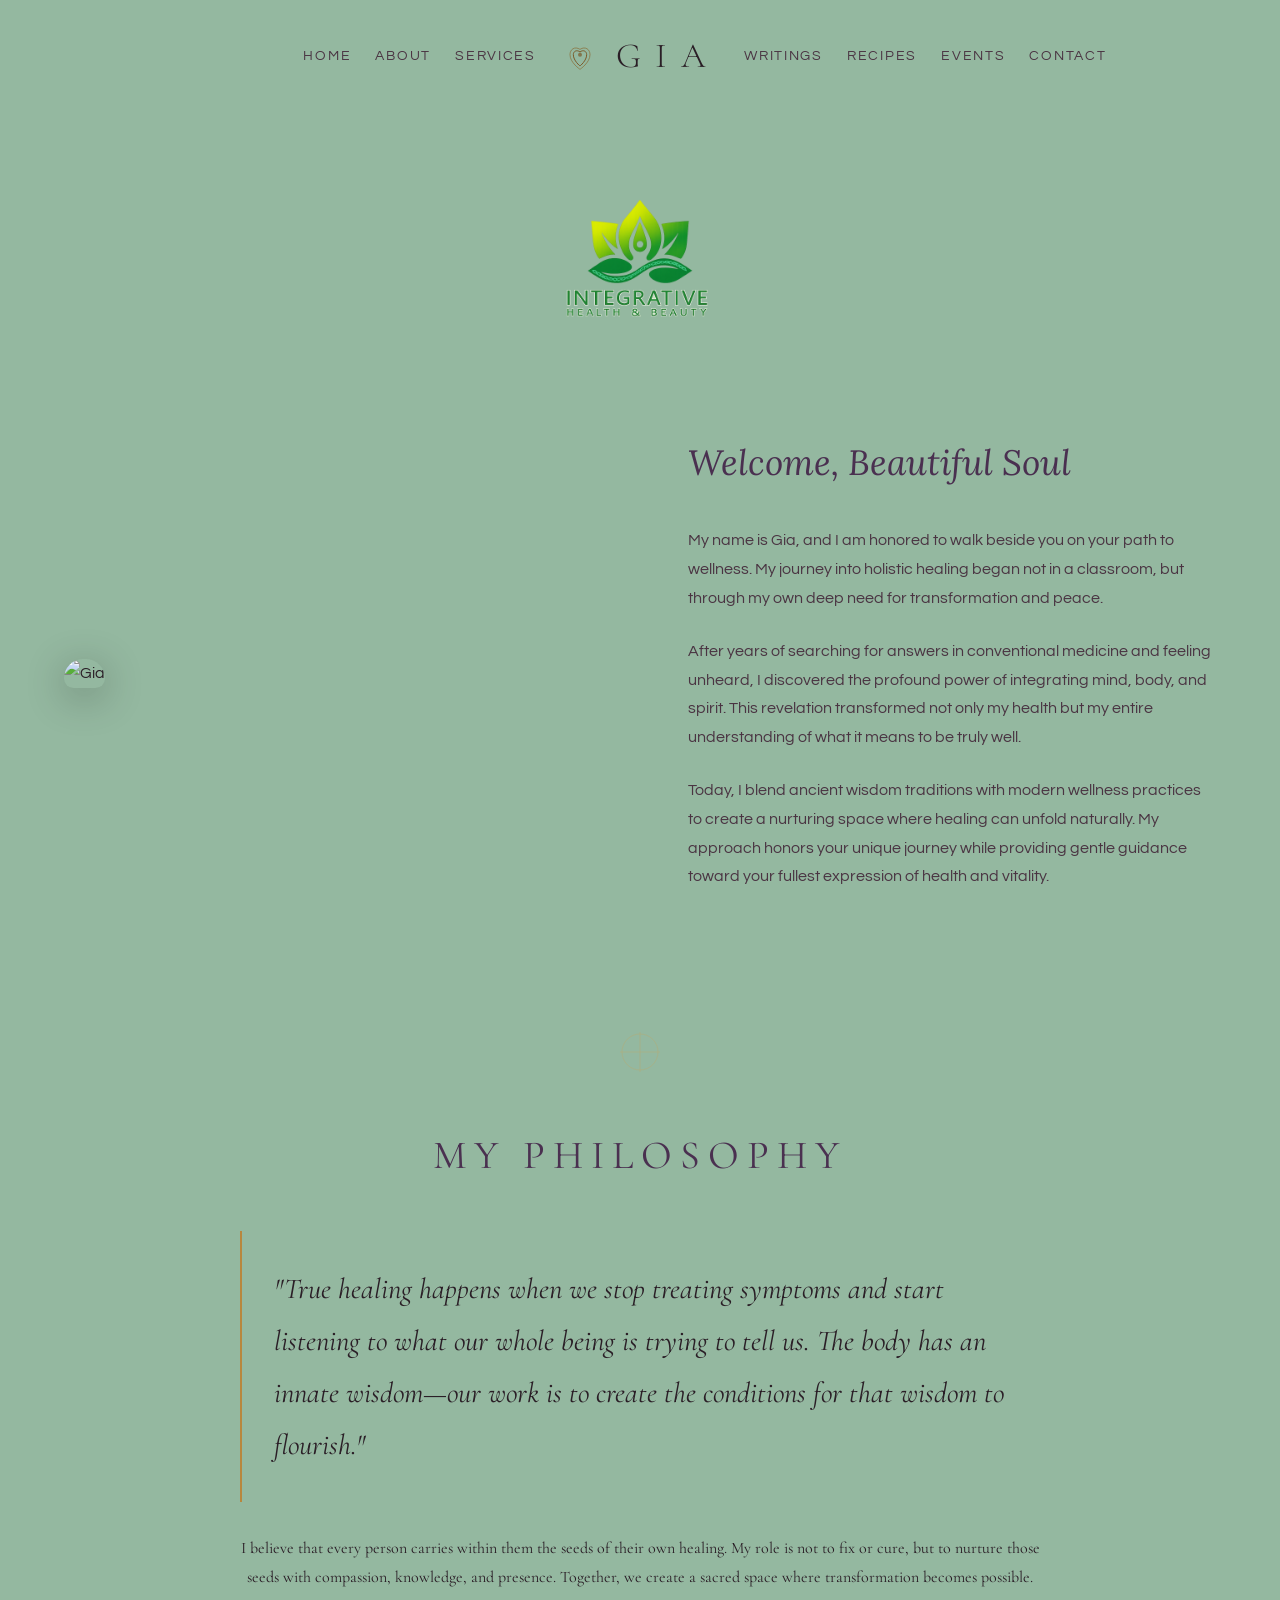
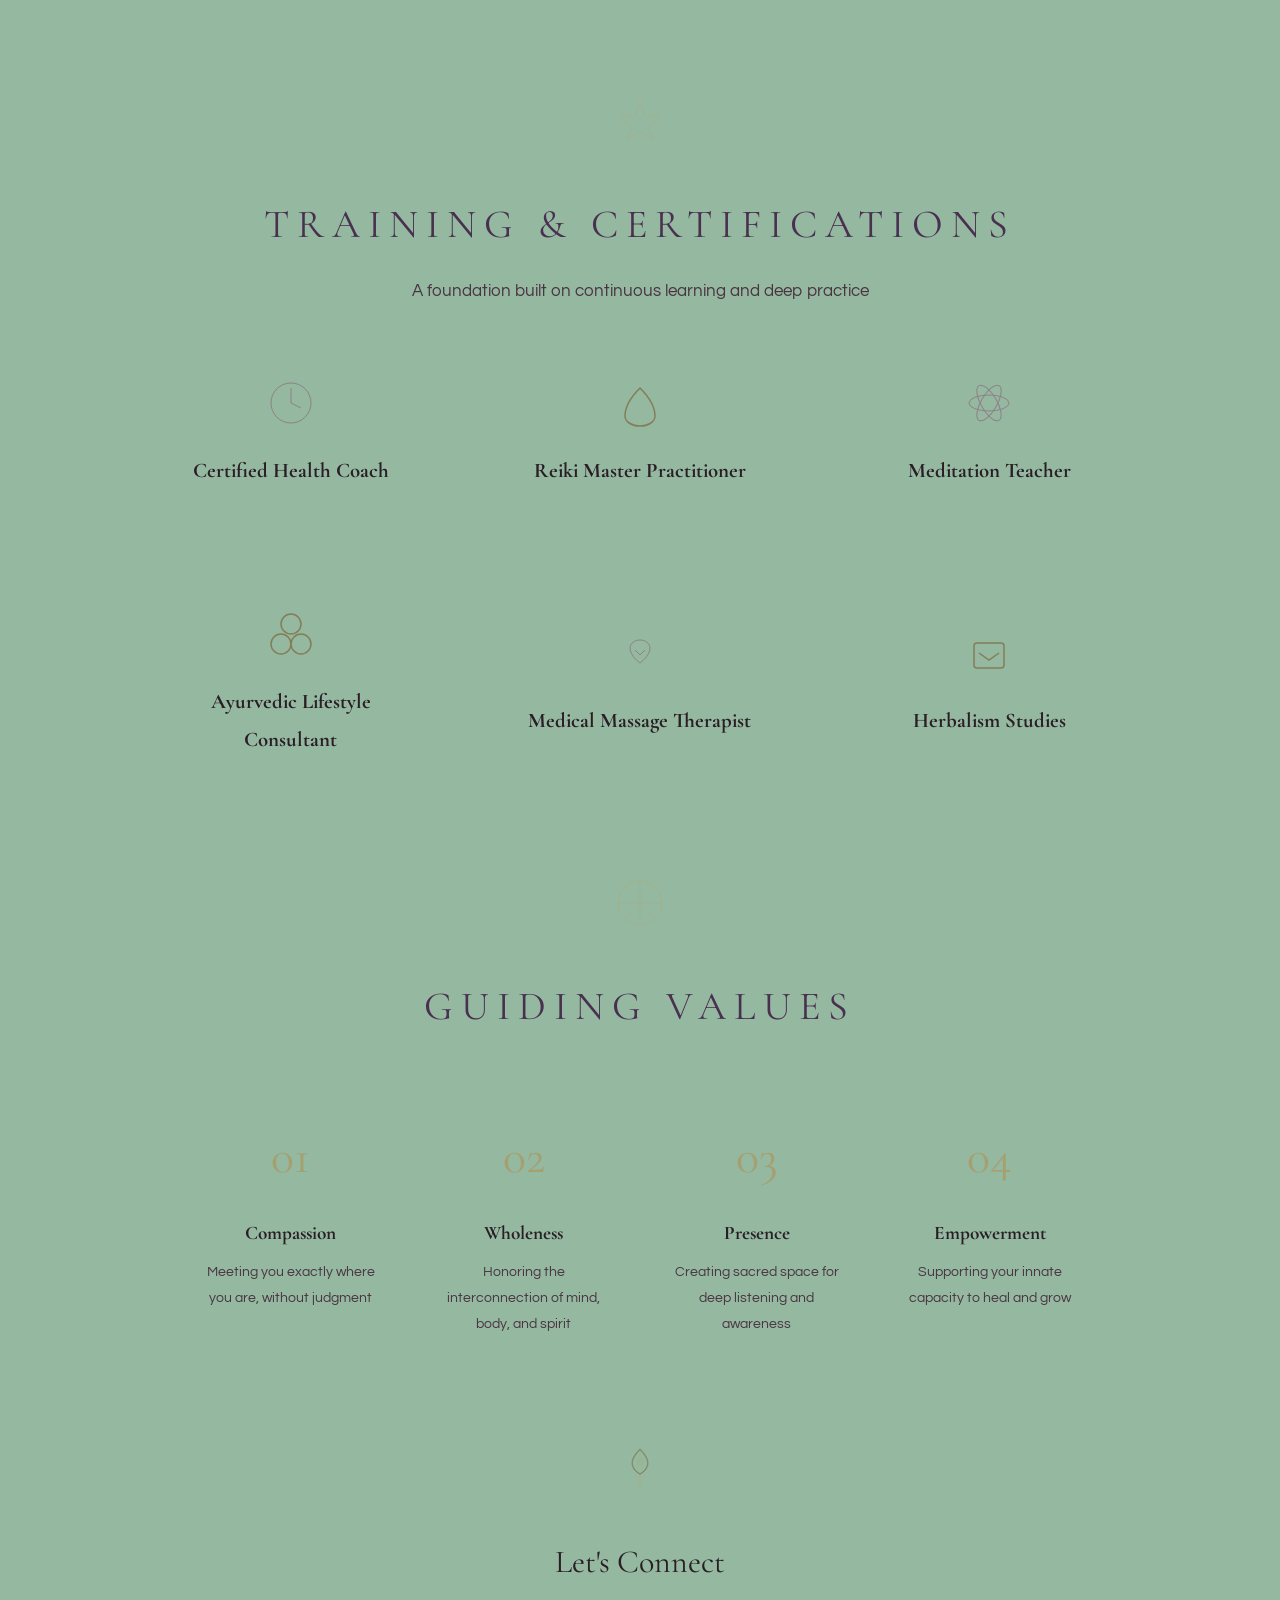
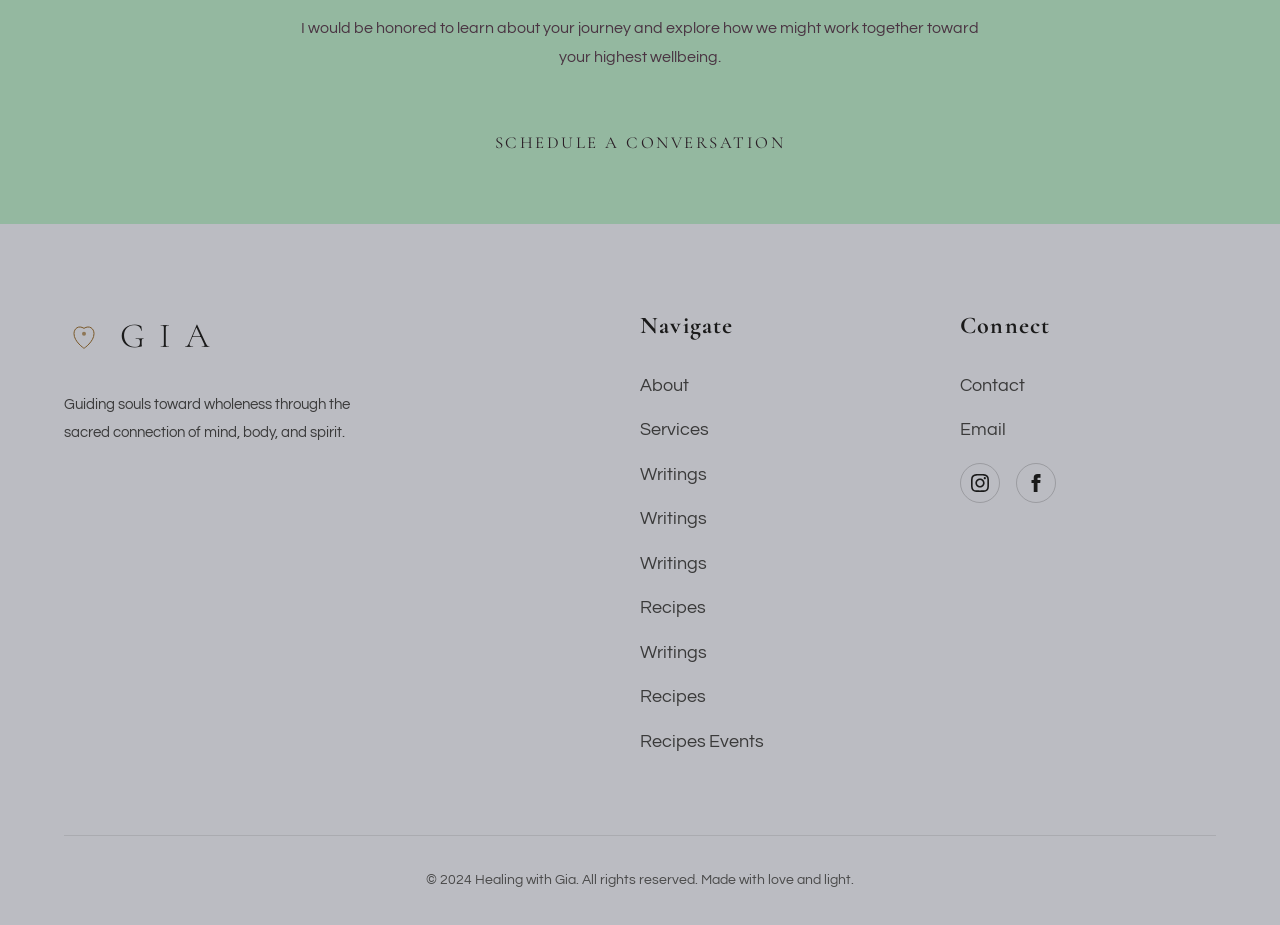
==== commit 194c7afa: "Darker heart logo, menu button on mobile, disable Firebase until configured, reduce mobile spacing C" ====
--- a/about.html
+++ b/about.html
@@ -63,9 +63,9 @@
     </ul>
     <a href="index.html" class="logo">
       <svg class="logo-symbol" viewBox="0 0 60 60" fill="none" xmlns="http://www.w3.org/2000/svg">
-        <path d="M30 50C30 50 15 40 15 28C15 20 22 15 30 20C38 15 45 20 45 28C45 40 30 50 30 50Z" stroke="#D4A04A" stroke-width="1" fill="none"/>
-        <path d="M30 45C30 45 20 37 20 28C20 23 25 20 30 24C35 20 40 23 40 28C40 37 30 45 30 45Z" stroke="#D4A04A" stroke-width="1" fill="none"/>
-        <circle cx="30" cy="28" r="3" fill="#D4A04A" opacity="0.5"/>
+        <path d="M30 50C30 50 15 40 15 28C15 20 22 15 30 20C38 15 45 20 45 28C45 40 30 50 30 50Z" stroke="#8A6830" stroke-width="1" fill="none"/>
+        <path d="M30 45C30 45 20 37 20 28C20 23 25 20 30 24C35 20 40 23 40 28C40 37 30 45 30 45Z" stroke="#7A5828" stroke-width="1.5" fill="none"/>
+        <circle cx="30" cy="28" r="3" fill="#7A5828" opacity="0.7"/>
       </svg>
       GIA
     </a>
@@ -75,6 +75,7 @@
       <li><a href="events.html">Events</a></li>
       <li><a href="contact.html">Contact</a></li>
     </ul>
+    <button class="menu-trigger" id="menuTrigger">Menu</button>
   </nav>
 
   <!-- About Intro Section -->
@@ -132,7 +133,7 @@
       </div>
       <div class="credential-item fade-in delay-1">
         <svg viewBox="0 0 50 50" fill="none" xmlns="http://www.w3.org/2000/svg">
-          <path d="M25 10 C15 20 10 30 10 38 C10 44 17 48 25 48 C33 48 40 44 40 38 C40 30 35 20 25 10Z" stroke="#D4A04A" stroke-width="1" fill="none"/>
+          <path d="M25 10 C15 20 10 30 10 38 C10 44 17 48 25 48 C33 48 40 44 40 38 C40 30 35 20 25 10Z" stroke="#7A5828" stroke-width="1.5" fill="none"/>
         </svg>
         <h4>Reiki Master Practitioner</h4>
       </div>
@@ -146,9 +147,9 @@
       </div>
       <div class="credential-item fade-in delay-3">
         <svg viewBox="0 0 50 50" fill="none" xmlns="http://www.w3.org/2000/svg">
-          <circle cx="25" cy="15" r="10" stroke="#D4A04A" stroke-width="1" fill="none"/>
-          <circle cx="15" cy="35" r="10" stroke="#D4A04A" stroke-width="1" fill="none"/>
-          <circle cx="35" cy="35" r="10" stroke="#D4A04A" stroke-width="1" fill="none"/>
+          <circle cx="25" cy="15" r="10" stroke="#7A5828" stroke-width="1.5" fill="none"/>
+          <circle cx="15" cy="35" r="10" stroke="#7A5828" stroke-width="1.5" fill="none"/>
+          <circle cx="35" cy="35" r="10" stroke="#7A5828" stroke-width="1.5" fill="none"/>
         </svg>
         <h4>Ayurvedic Lifestyle Consultant</h4>
       </div>
@@ -161,8 +162,8 @@
       </div>
       <div class="credential-item fade-in delay-4">
         <svg viewBox="0 0 50 50" fill="none" xmlns="http://www.w3.org/2000/svg">
-          <rect x="10" y="15" width="30" height="25" rx="3" stroke="#D4A04A" stroke-width="1" fill="none"/>
-          <path d="M15 25 L25 32 L35 25" stroke="#D4A04A" stroke-width="1" fill="none"/>
+          <rect x="10" y="15" width="30" height="25" rx="3" stroke="#7A5828" stroke-width="1.5" fill="none"/>
+          <path d="M15 25 L25 32 L35 25" stroke="#7A5828" stroke-width="1.5" fill="none"/>
         </svg>
         <h4>Herbalism Studies</h4>
       </div>
@@ -208,7 +209,7 @@
   <section class="home-cta">
     <div class="cta-content fade-in">
       <svg class="section-symbol" viewBox="0 0 60 60" fill="none" xmlns="http://www.w3.org/2000/svg">
-        <path d="M30 10 C20 20 15 30 30 40 C45 30 40 20 30 10Z" stroke="#D4A04A" stroke-width="1" fill="none"/>
+        <path d="M30 10 C20 20 15 30 30 40 C45 30 40 20 30 10Z" stroke="#7A5828" stroke-width="1.5" fill="none"/>
         <path d="M30 40 L30 55" stroke="#D4A04A" stroke-width="1"/>
         <circle cx="30" cy="25" r="5" fill="#D4A04A" opacity="0.3"/>
       </svg>
@@ -224,8 +225,8 @@
       <div class="footer-brand">
         <a href="index.html" class="logo">
           <svg class="logo-symbol" viewBox="0 0 60 60" fill="none" xmlns="http://www.w3.org/2000/svg">
-            <path d="M30 50C30 50 15 40 15 28C15 20 22 15 30 20C38 15 45 20 45 28C45 40 30 50 30 50Z" stroke="#D4A04A" stroke-width="1" fill="none"/>
-            <circle cx="30" cy="28" r="3" fill="#D4A04A" opacity="0.5"/>
+            <path d="M30 50C30 50 15 40 15 28C15 20 22 15 30 20C38 15 45 20 45 28C45 40 30 50 30 50Z" stroke="#7A5828" stroke-width="1.5" fill="none"/>
+            <circle cx="30" cy="28" r="3" fill="#7A5828" opacity="0.7"/>
           </svg>
           GIA
         </a>
--- a/styles.css
+++ b/styles.css
@@ -122,7 +122,7 @@
 .logo-symbol {
   width: 40px;
   height: 40px;
-  opacity: 0.8;
+  opacity: 1;
 }
 
 .nav-left,
@@ -145,8 +145,8 @@
 .nav-left a,
 .nav-right a {
   font-family: 'Questrial', sans-serif;
-  font-size: 0.75rem;
-  letter-spacing: 0.1em;
+  font-size: 0.9rem;
+  letter-spacing: 0.12em;
   text-transform: uppercase;
   color: var(--text-light);
   text-decoration: none;
@@ -165,6 +165,14 @@
 
 .menu-trigger {
   display: none;
+  font-family: 'Questrial', sans-serif;
+  font-size: 0.85rem;
+  letter-spacing: 0.2em;
+  text-transform: uppercase;
+  color: var(--text-dark);
+  background: none;
+  border: none;
+  cursor: pointer;
 }
 
 /* Mobile Navigation */
@@ -1298,13 +1306,44 @@
 
 /* Mobile touch-device overrides */
 @media (pointer: coarse) {
+  .nav-left,
+  .nav-right {
+    display: none;
+  }
+
+  .menu-trigger {
+    display: block;
+  }
+
+  .nav-container {
+    justify-content: space-between;
+    padding: 1rem 1.5rem;
+  }
+
+  .hero {
+    padding: 5rem 2rem 2rem;
+  }
+
   .hero-side-text {
     display: none !important;
+  }
+
+  .page-hero {
+    padding: 4rem 2rem 1.5rem !important;
+    min-height: auto !important;
+  }
+
+  .about-intro {
+    padding-top: 3rem !important;
   }
 
   .about-photo {
     max-width: 100% !important;
     width: 100% !important;
+  }
+
+  section {
+    padding: 2rem 1.5rem;
   }
 
   .menu-close {
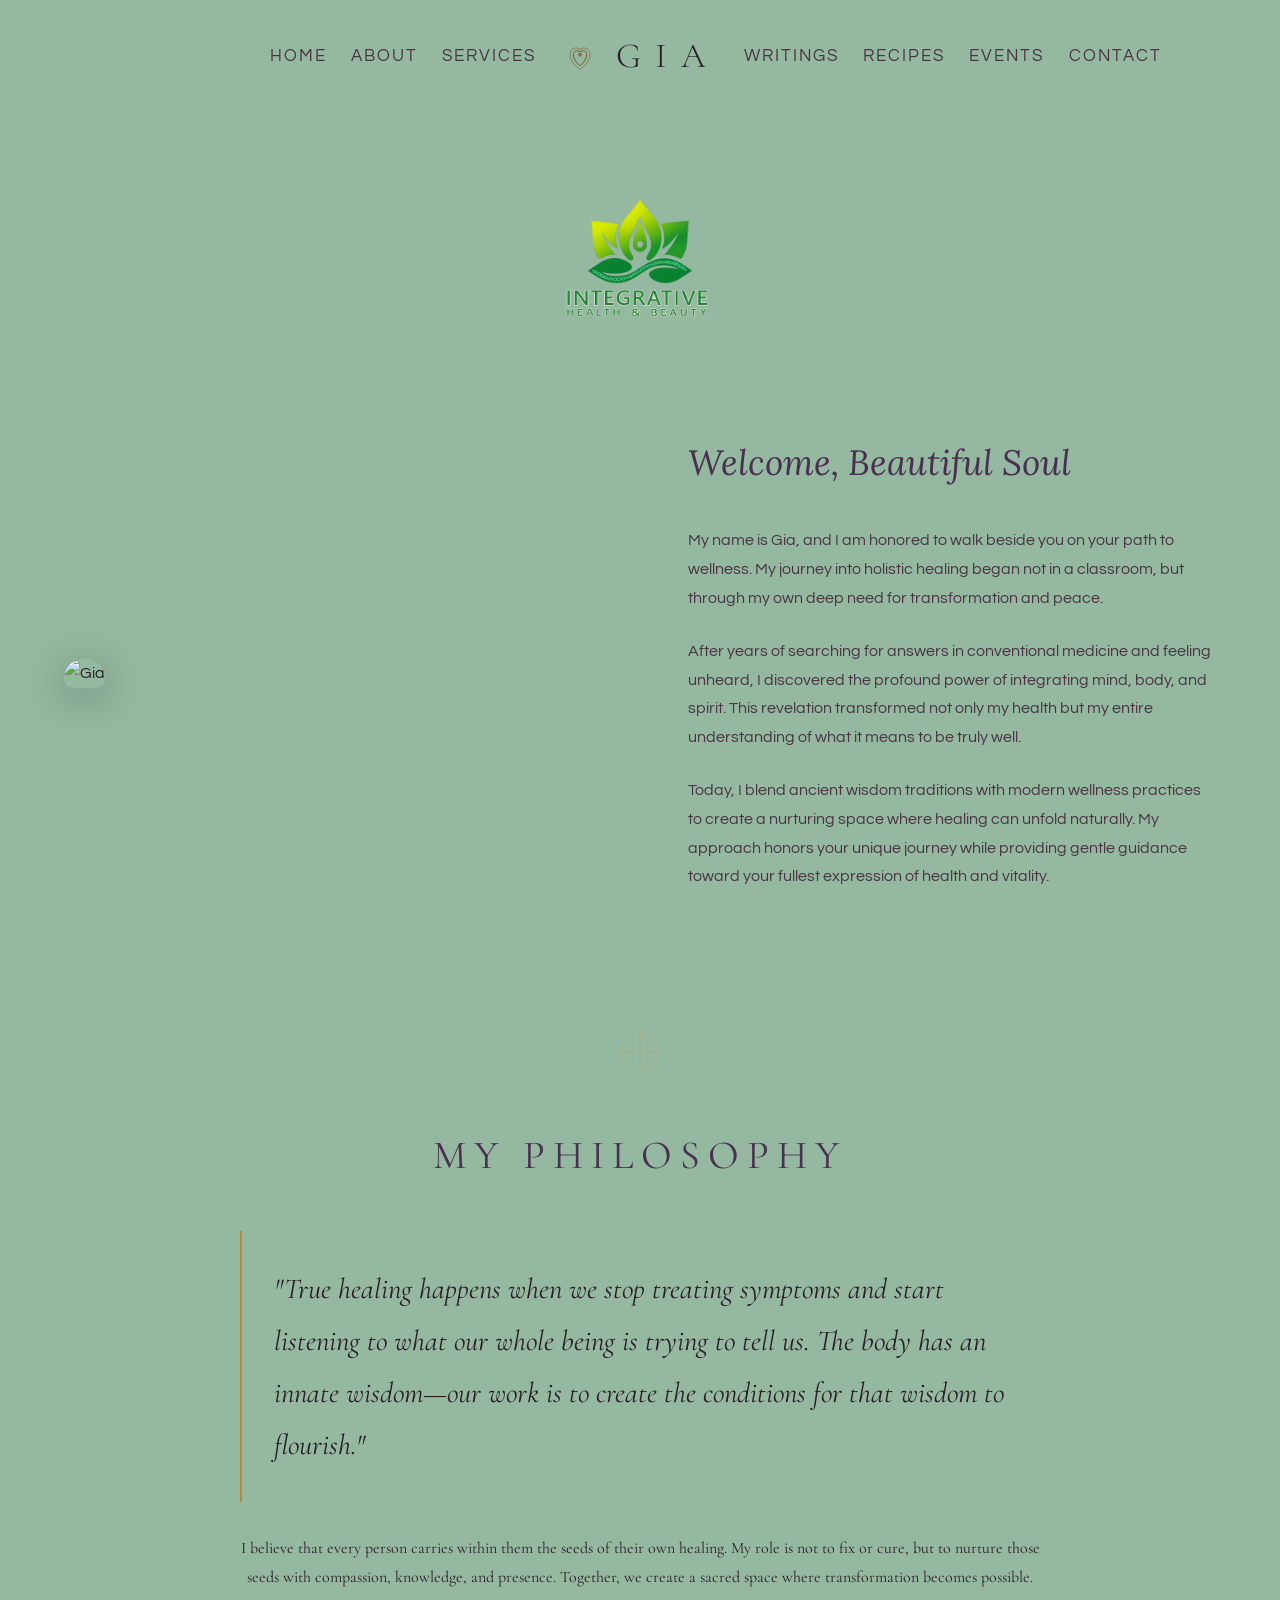
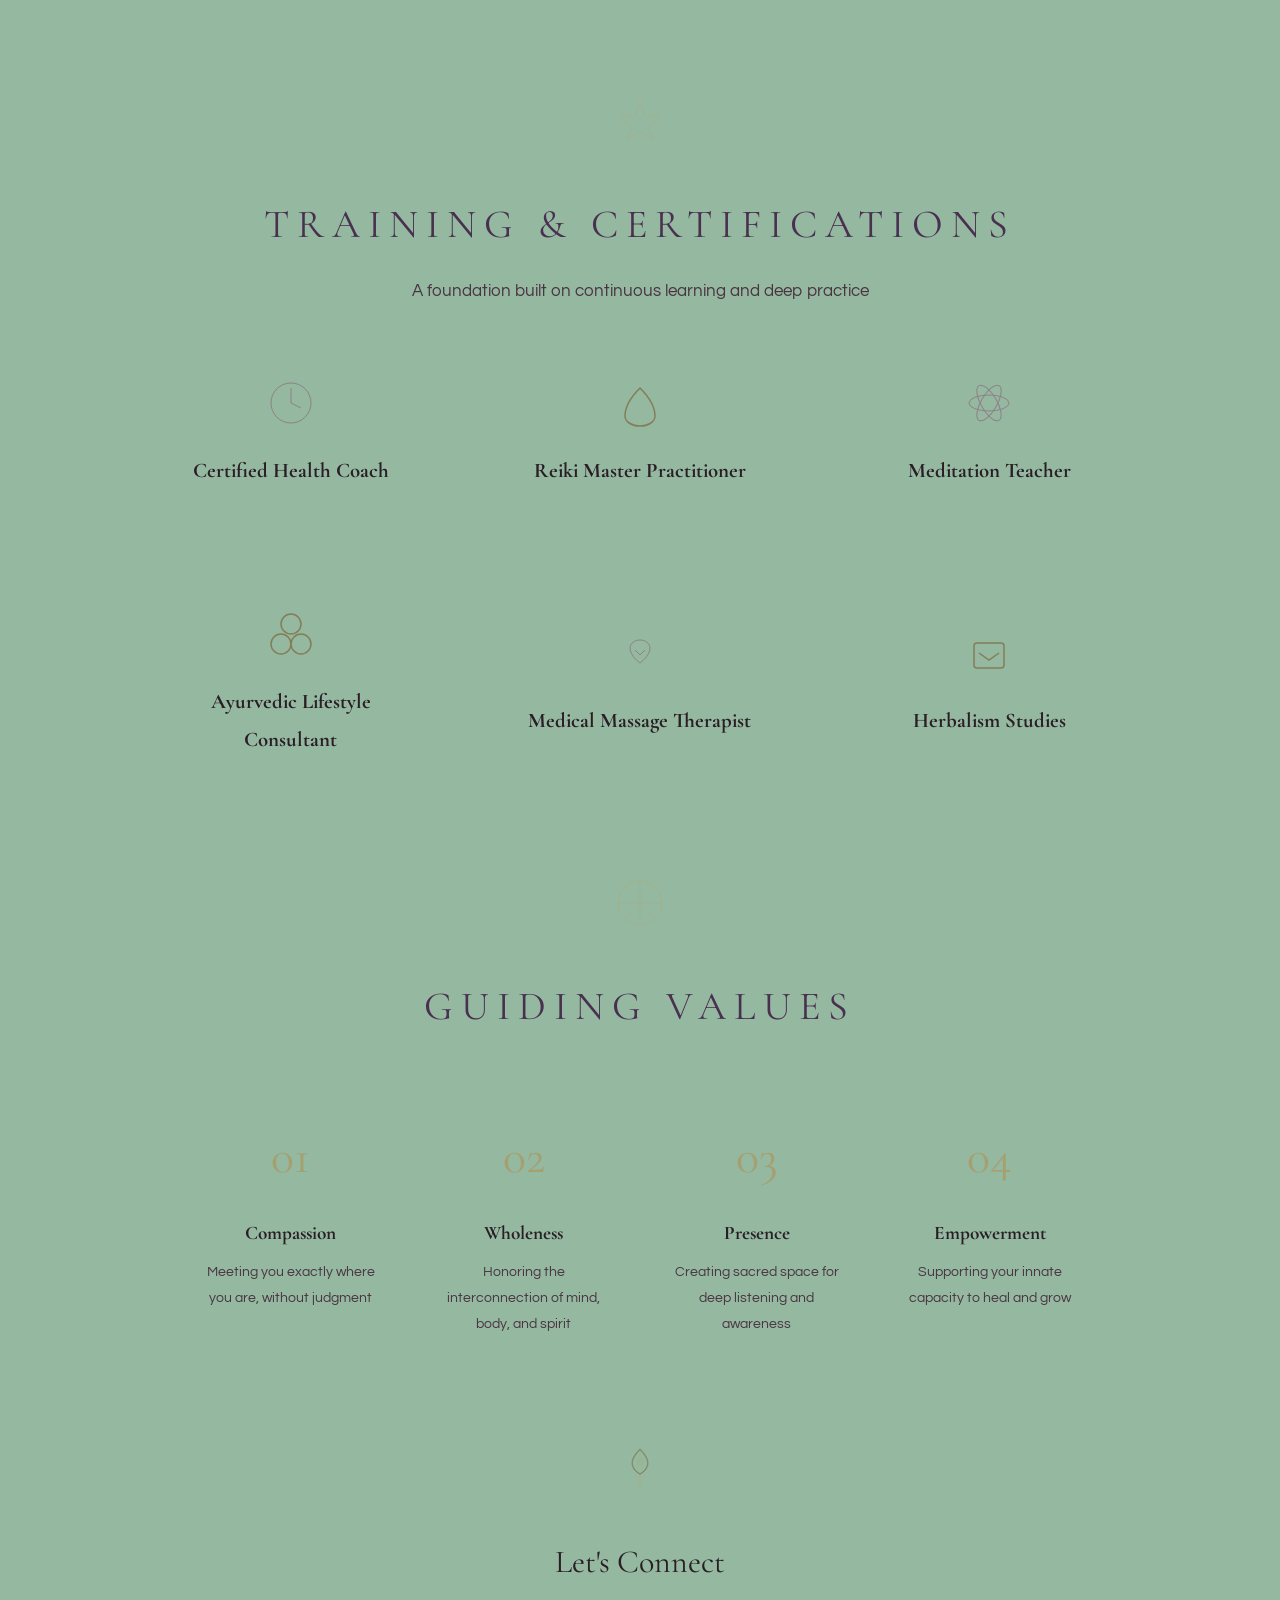
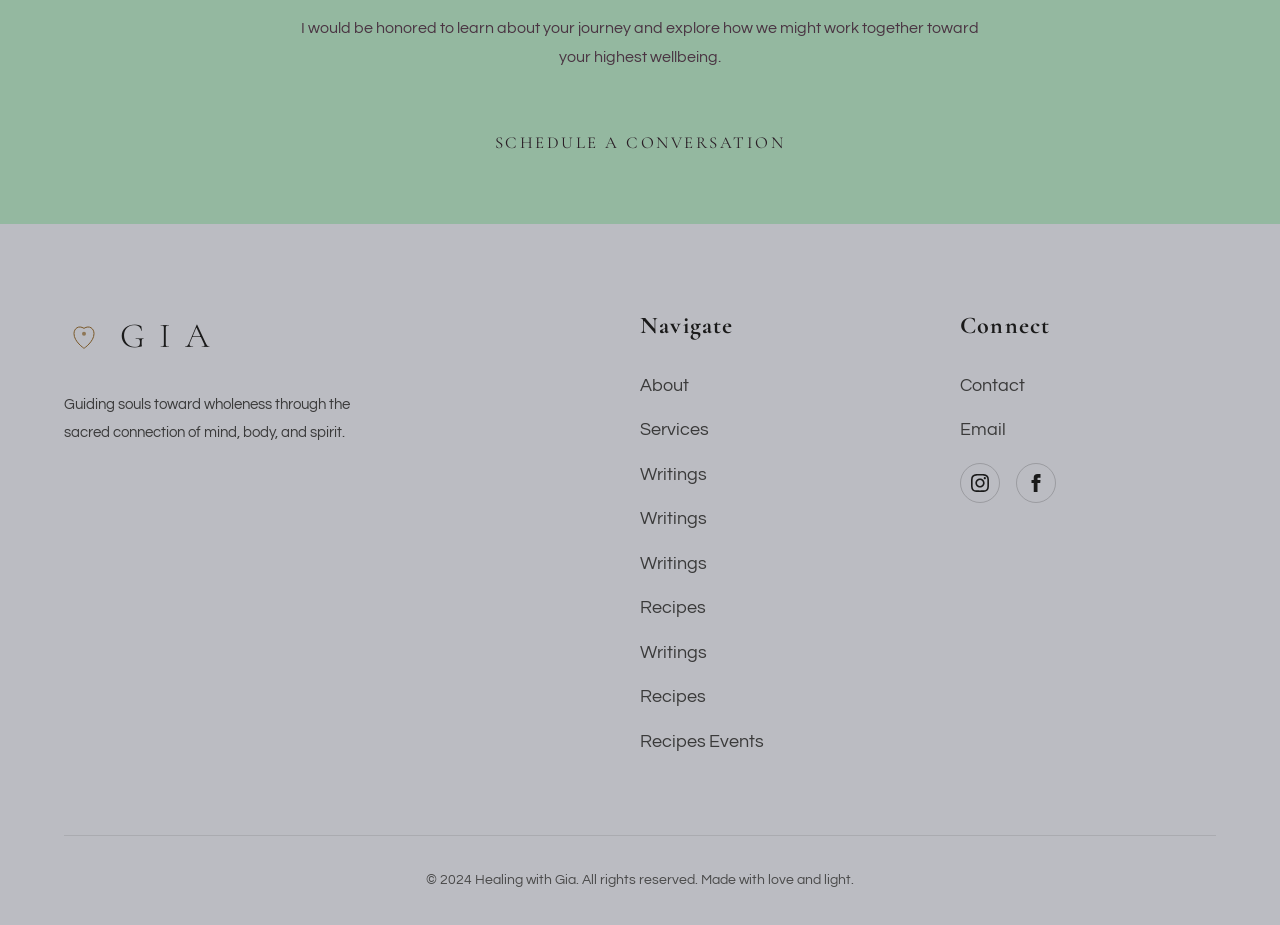
==== commit 001c3151: "Bigger nav links desktop, hamburger + MENU text on mobile, bigger menu button Co-Authored-By: Claude" ====
--- a/about.html
+++ b/about.html
@@ -75,7 +75,7 @@
       <li><a href="events.html">Events</a></li>
       <li><a href="contact.html">Contact</a></li>
     </ul>
-    <button class="menu-trigger" id="menuTrigger">Menu</button>
+    <button class="menu-trigger" id="menuTrigger"><div class="hamburger-icon"><span></span><span></span><span></span></div>Menu</button>
   </nav>
 
   <!-- About Intro Section -->
--- a/styles.css
+++ b/styles.css
@@ -145,7 +145,7 @@
 .nav-left a,
 .nav-right a {
   font-family: 'Questrial', sans-serif;
-  font-size: 0.9rem;
+  font-size: 1.05rem;
   letter-spacing: 0.12em;
   text-transform: uppercase;
   color: var(--text-light);
@@ -165,8 +165,10 @@
 
 .menu-trigger {
   display: none;
+  align-items: center;
+  gap: 0.6rem;
   font-family: 'Questrial', sans-serif;
-  font-size: 0.85rem;
+  font-size: 1rem;
   letter-spacing: 0.2em;
   text-transform: uppercase;
   color: var(--text-dark);
@@ -174,6 +176,20 @@
   border: none;
   cursor: pointer;
 }
+
+.menu-trigger .hamburger-icon {
+  display: flex;
+  flex-direction: column;
+  gap: 4px;
+}
+
+.menu-trigger .hamburger-icon span {
+  display: block;
+  width: 20px;
+  height: 1.5px;
+  background: var(--text-dark);
+}
+
 
 /* Mobile Navigation */
 .mobile-menu-btn {
@@ -1312,7 +1328,13 @@
   }
 
   .menu-trigger {
-    display: block;
+    display: flex;
+    font-size: 1.2rem;
+  }
+
+  .menu-trigger .hamburger-icon span {
+    width: 24px;
+    height: 2px;
   }
 
   .nav-container {
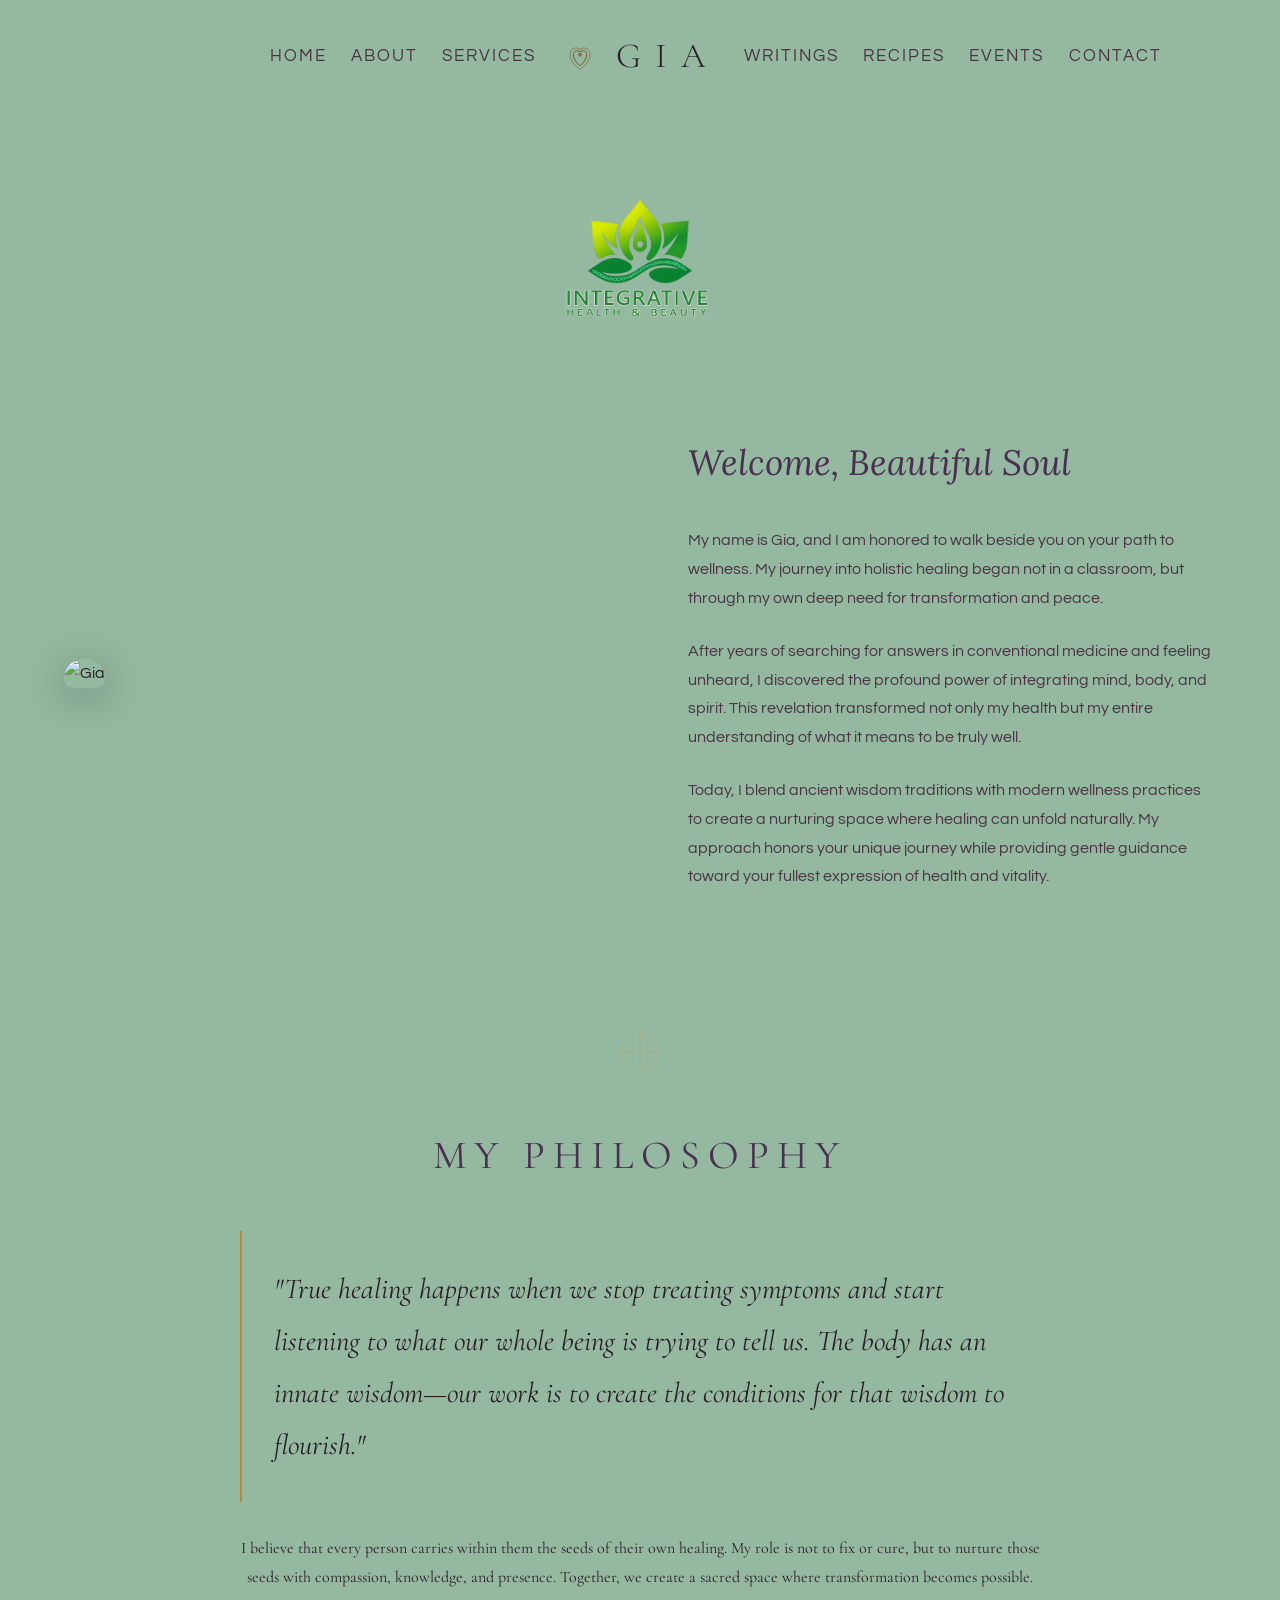
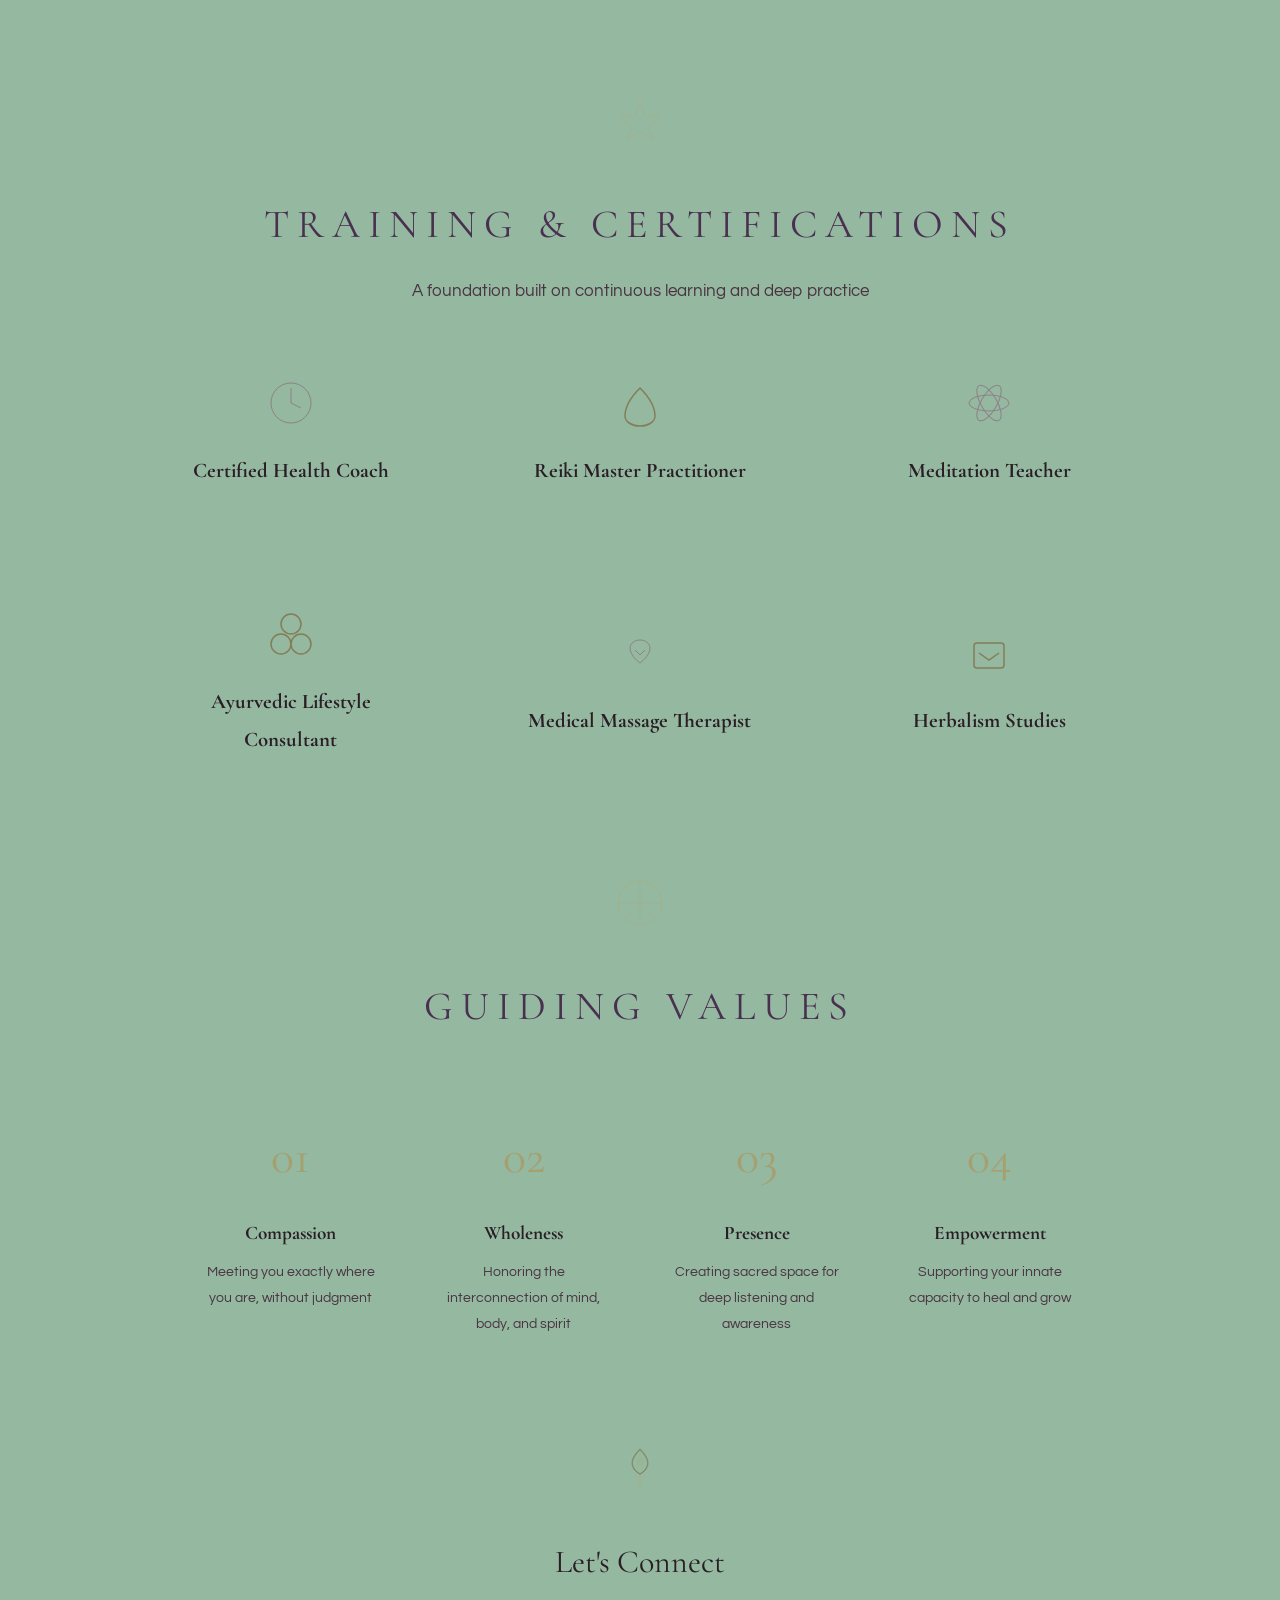
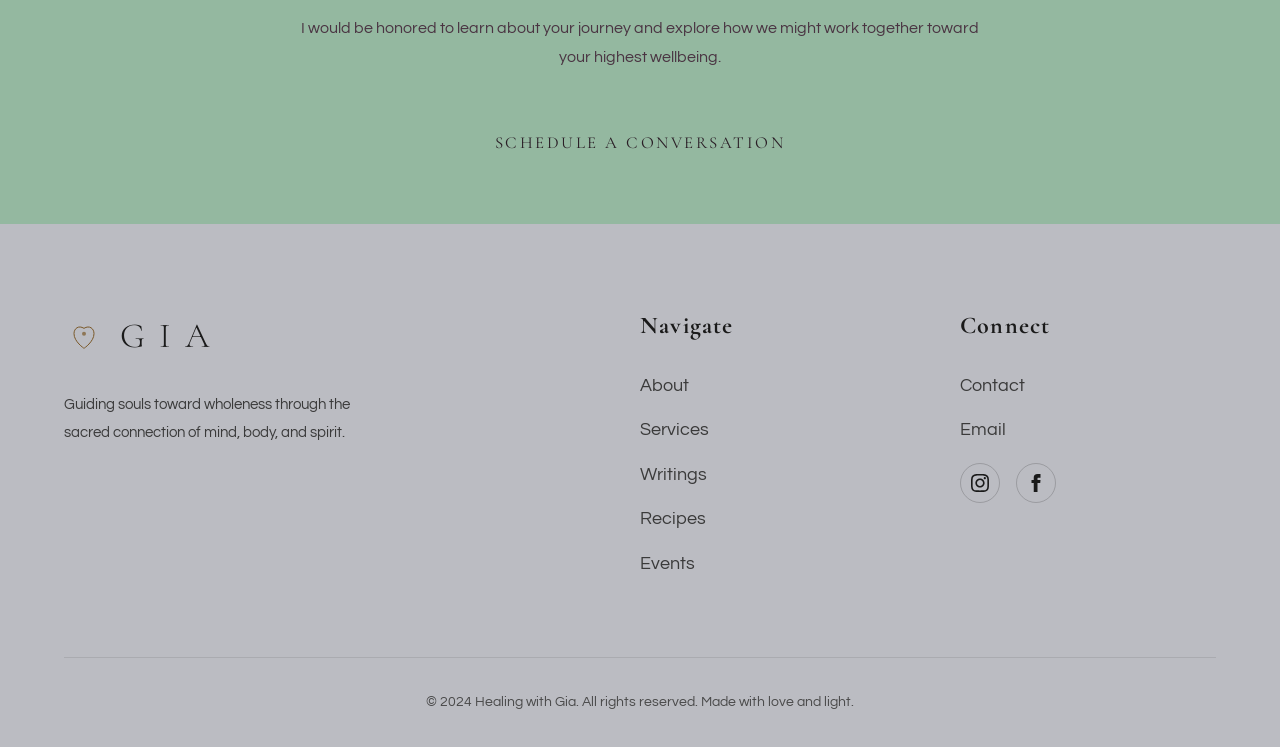
==== commit c84dc7cf: "Fix footer nav - remove duplicate Writings and Recipes links Co-Authored-By: Claude Opus 4.6 (1M con" ====
--- a/about.html
+++ b/about.html
@@ -237,14 +237,9 @@
         <ul>
           <li><a href="about.html">About</a></li>
           <li><a href="services.html">Services</a></li>
-      <li><a href="writings.html">Writings</a></li>
           <li><a href="writings.html">Writings</a></li>
-          <li><a href="writings.html">Writings</a></li>
-      <li><a href="recipes.html">Recipes</a></li>
-      <li><a href="writings.html">Writings</a></li>
-      <li><a href="recipes.html">Recipes</a></li>
-          <li><a href="recipes.html">Recipes</a>
-    <a href="events.html">Events</a></li>
+          <li><a href="recipes.html">Recipes</a></li>
+          <li><a href="events.html">Events</a></li>
         </ul>
       </div>
       
